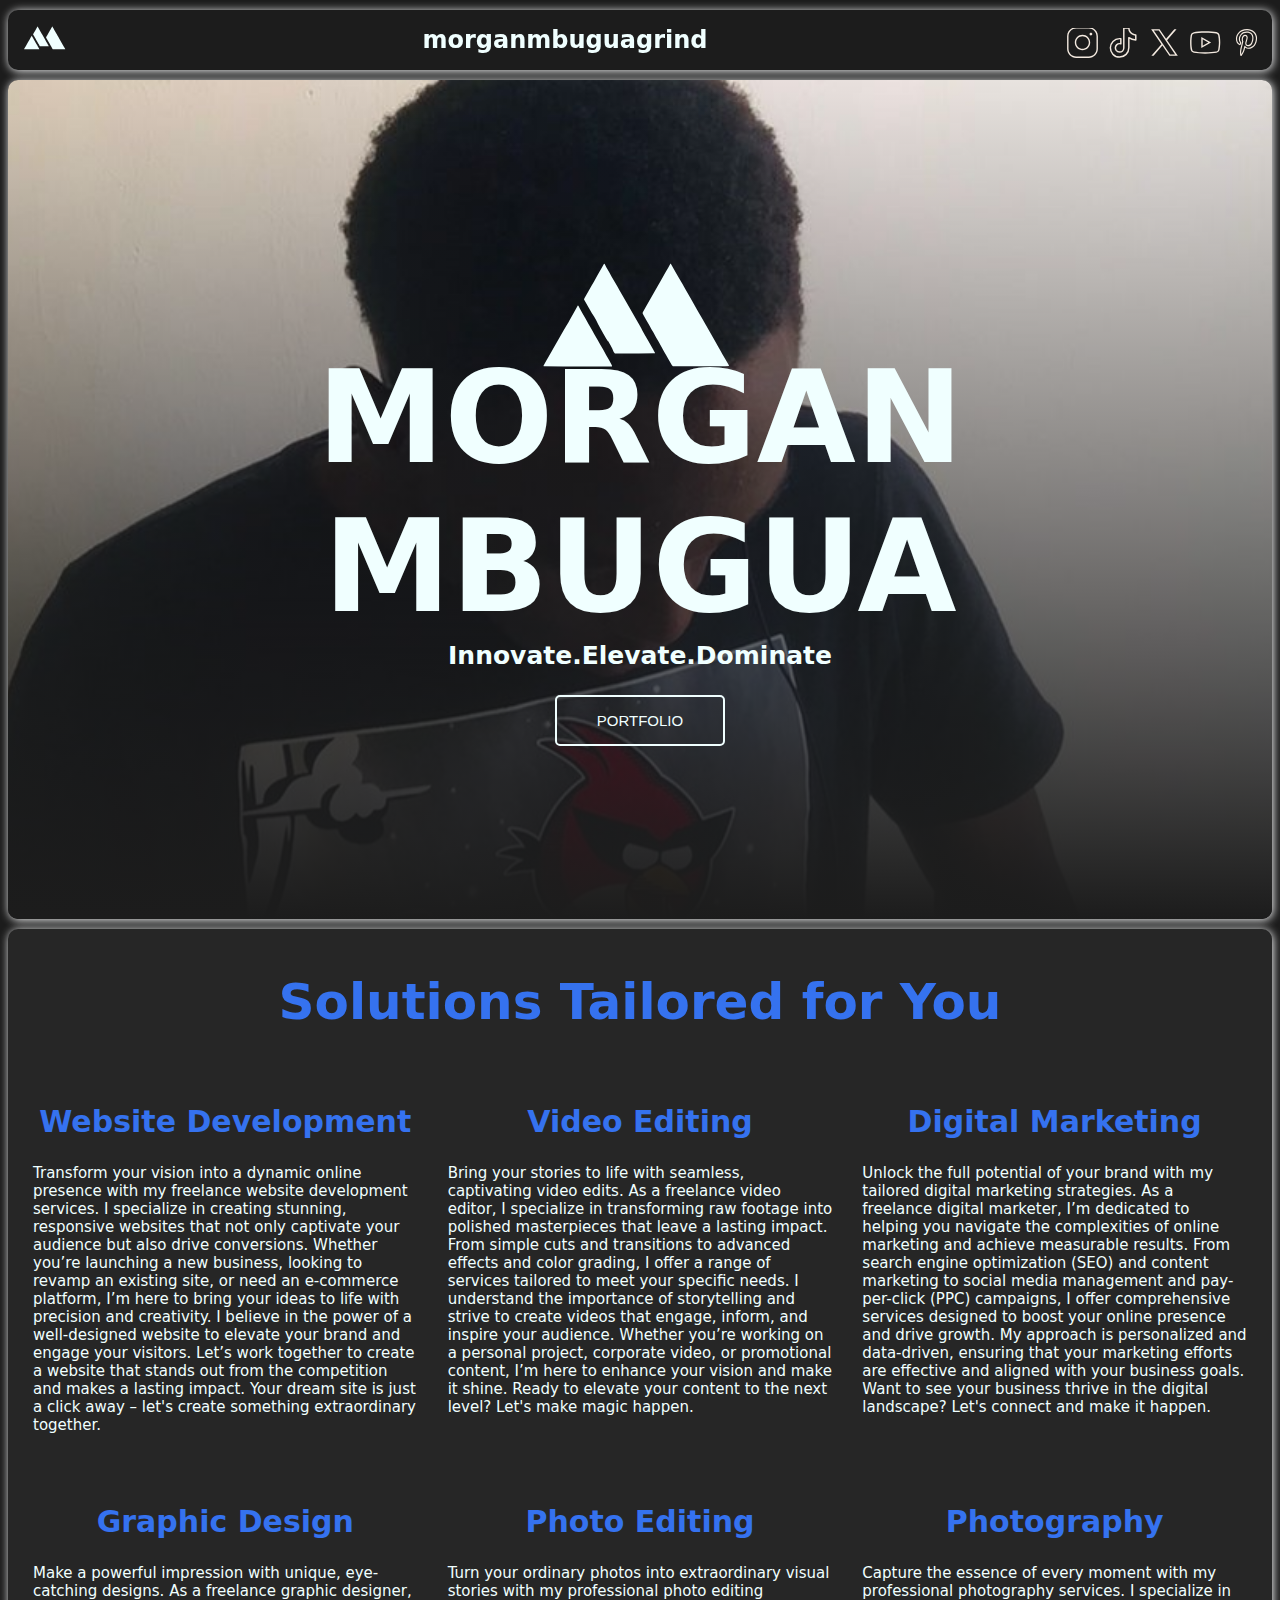
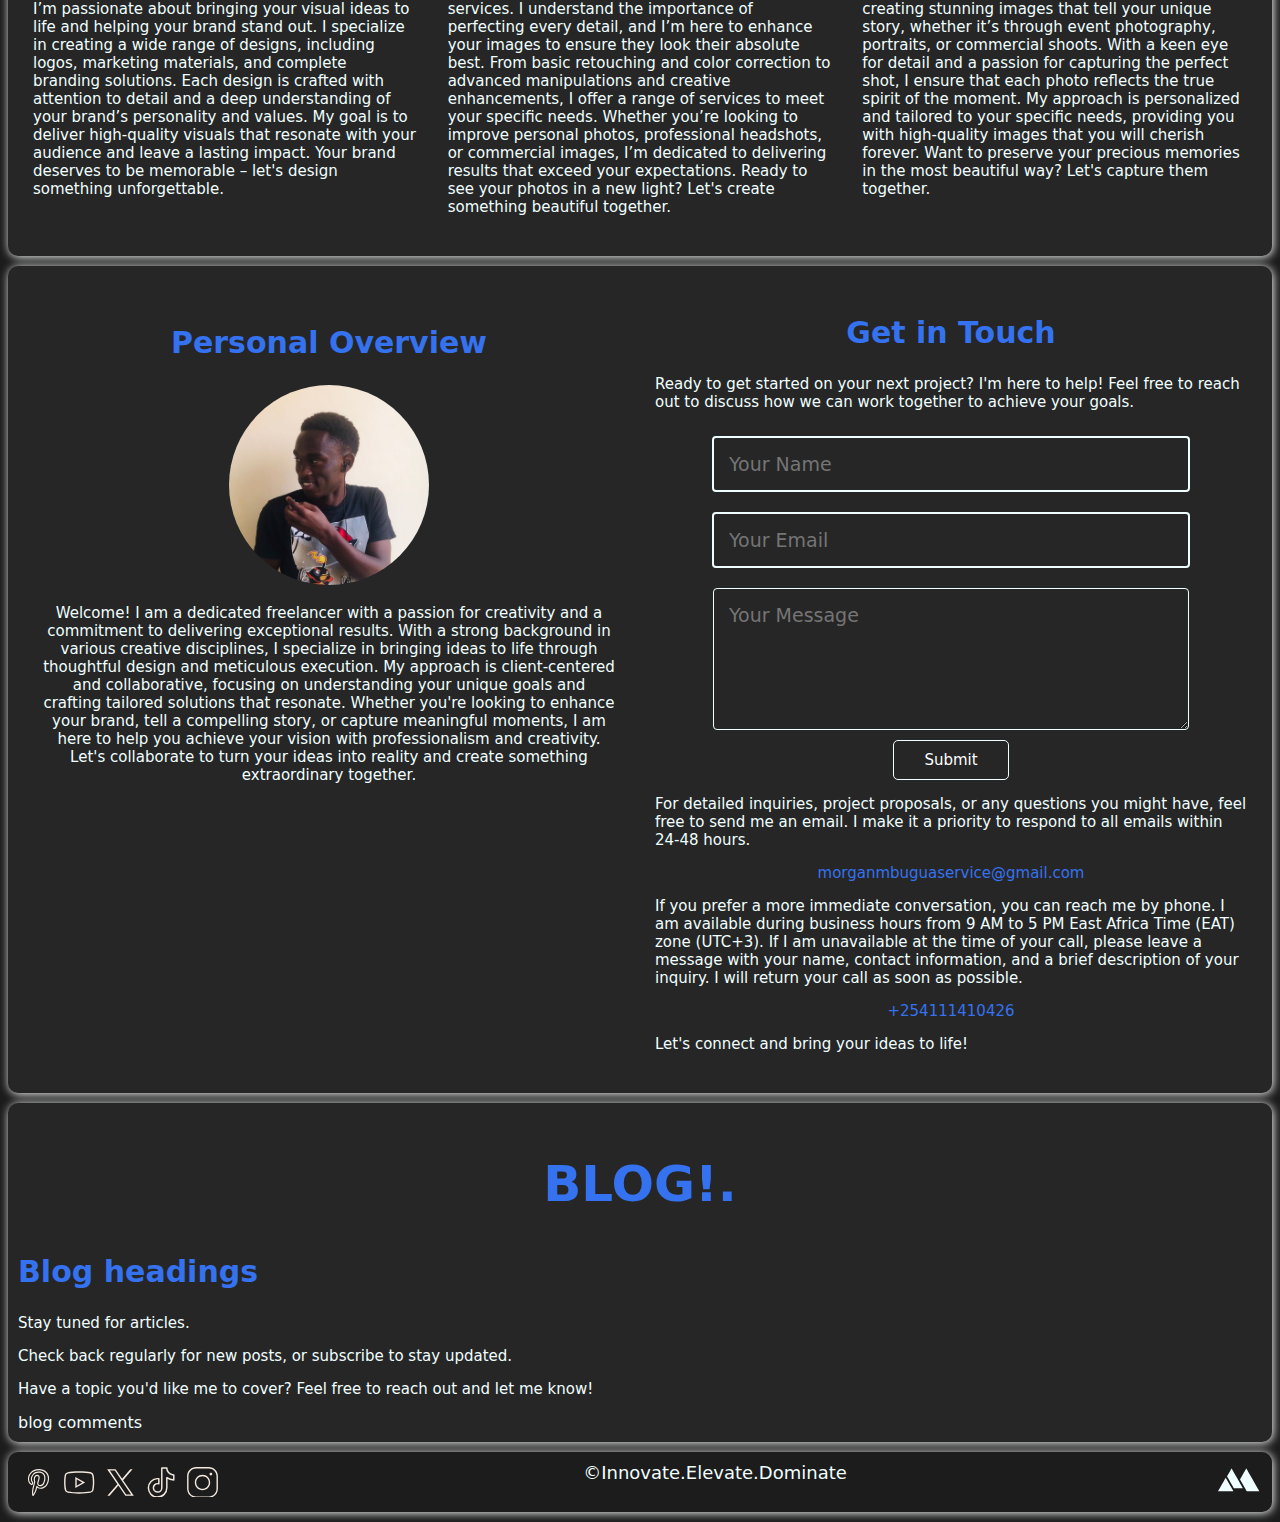
==== index.html @ bad04c26 "Add files via upload" ====
<!DOCTYPE html>
<html lang="en">
<head>
    <meta charset="UTF-8">
    <meta name="viewport" content="width=device-width, initial-scale=1.0, maximum-scale=1.0, user-scalable=no">
    <title>Morgan Mbugua: Innovate.Elevate.Dominate</title>
    <link rel="icon" href="Images/morgs logo.svg" type="image/x-icon">
    <link rel="stylesheet" href="index.css">
    <link rel="stylesheet" href="index.js">
</head>
<body>
    <header>
        <div class="logo">
            <img class="header-logo" src="Images/morgs logo.svg" alt="morgs">
        </div>
        <div class="site-heading">
            <h2 class="site-head">morganmbuguagrind</h2>
        </div>
        <div class="social-media">
            <a href="" class="social-media-link"><img src="Images/instagram.svg" class="icon"></a>
            <a href="" class="social-media-link"><img src="Images/tiktok.svg" class="icon"></a>
            <a href="" class="social-media-link"><img src="Images/twitterx.svg" class="icon"></a>
            <a href="" class="social-media-link"><img src="Images/youtube.svg" class="icon"></a>
            <a href="" class="social-media-link"><img src="Images/pinterest.svg" class="icon"></a>
        </div>
    </header>
    <div class="landing-page">
        <div class="landing-page-content">
            <img src="Images/morgs logo.svg" class="morgs-logo">
            <h1 class="lp-heading">MORGAN MBUGUA</h1>
            <h3 class="lp-slogan">Innovate.Elevate.Dominate</h3>
            <a href="Portfolio.html" class="portfolio-link"><button class="portfolio-button">PORTFOLIO</button></a>
        </div>
    </div>
    <div class="services-provided">
        <h1 class="services-provided-heading">Solutions Tailored for You</h1>
        <div class="services">
                <div class="service">
                    <h2 class="service-heading">Website Development</h2>
                    <p class="service-details">Transform your vision into a dynamic online presence with my freelance website development services. I specialize in creating stunning, responsive websites that not only captivate your audience but also drive conversions. Whether you’re launching a new business, looking to revamp an existing site, or need an e-commerce platform, I’m here to bring your ideas to life with precision and creativity. I believe in the power of a well-designed website to elevate your brand and engage your visitors. Let’s work together to create a website that stands out from the competition and makes a lasting impact. Your dream site is just a click away – let's create something extraordinary together.</p>
                </div>
                <div class="service">
                    <h2 class="service-heading">Video Editing</h2>
                    <p class="service-details">Bring your stories to life with seamless, captivating video edits. As a freelance video editor, I specialize in transforming raw footage into polished masterpieces that leave a lasting impact. From simple cuts and transitions to advanced effects and color grading, I offer a range of services tailored to meet your specific needs. I understand the importance of storytelling and strive to create videos that engage, inform, and inspire your audience. Whether you’re working on a personal project, corporate video, or promotional content, I’m here to enhance your vision and make it shine. Ready to elevate your content to the next level? Let's make magic happen.</p>
                </div>
                <div class="service">
                    <h2 class="service-heading">Digital Marketing</h2>
                    <p class="service-details">Unlock the full potential of your brand with my tailored digital marketing strategies. As a freelance digital marketer, I’m dedicated to helping you navigate the complexities of online marketing and achieve measurable results. From search engine optimization (SEO) and content marketing to social media management and pay-per-click (PPC) campaigns, I offer comprehensive services designed to boost your online presence and drive growth. My approach is personalized and data-driven, ensuring that your marketing efforts are effective and aligned with your business goals. Want to see your business thrive in the digital landscape? Let's connect and make it happen.</p>
                </div>
                <div class="service">
                    <h2 class="service-heading">Graphic Design</h2>
                    <p class="service-details">Make a powerful impression with unique, eye-catching designs. As a freelance graphic designer, I’m passionate about bringing your visual ideas to life and helping your brand stand out. I specialize in creating a wide range of designs, including logos, marketing materials, and complete branding solutions. Each design is crafted with attention to detail and a deep understanding of your brand’s personality and values. My goal is to deliver high-quality visuals that resonate with your audience and leave a lasting impact. Your brand deserves to be memorable – let's design something unforgettable.</p>
                </div>
                <div class="service">
                    <h2 class="service-heading">Photo Editing</h2>
                    <p class="service-details">Turn your ordinary photos into extraordinary visual stories with my professional photo editing services. I understand the importance of perfecting every detail, and I’m here to enhance your images to ensure they look their absolute best. From basic retouching and color correction to advanced manipulations and creative enhancements, I offer a range of services to meet your specific needs. Whether you’re looking to improve personal photos, professional headshots, or commercial images, I’m dedicated to delivering results that exceed your expectations. Ready to see your photos in a new light? Let's create something beautiful together.</p>
                </div>
                <div class="service">
                    <h2 class="service-heading">Photography</h2>
                    <p class="service-details">Capture the essence of every moment with my professional photography services. I specialize in creating stunning images that tell your unique story, whether it’s through event photography, portraits, or commercial shoots. With a keen eye for detail and a passion for capturing the perfect shot, I ensure that each photo reflects the true spirit of the moment. My approach is personalized and tailored to your specific needs, providing you with high-quality images that you will cherish forever. Want to preserve your precious memories in the most beautiful way? Let's capture them together.</p>
                </div>
        </div>
    </div>
    <div class="about-contact">
        <div class="about">
            <h2 class="service-heading">Personal Overview</h2>
            <img class="about-image" src="Images/dp image 1.jpg" alt="">
            <p class="service-details">Welcome! I am a dedicated freelancer with a passion for creativity and a commitment to delivering exceptional results. With a strong background in various creative disciplines, I specialize in bringing ideas to life through thoughtful design and meticulous execution.

            My approach is client-centered and collaborative, focusing on understanding your unique goals and crafting tailored solutions that resonate. Whether you're looking to enhance your brand, tell a compelling story, or capture meaningful moments, I am here to help you achieve your vision with professionalism and creativity.
                
            Let's collaborate to turn your ideas into reality and create something extraordinary together.</p>
        </div>
        <div class="contact">
            <h2 class="service-heading">Get in Touch</h2>
            <p class="service-details">Ready to get started on your next project? I'm here to help! Feel free to reach out to discuss how we can work together to achieve your goals.</p>
            <form action="https://formspree.io/f/xjkbvwbv" method="post" class="contact-form">
                <input type="text" name="name" placeholder="Your Name" required>
                <input type="email" name="email" placeholder="Your Email" required>
                <textarea name="message" placeholder="Your Message" rows="5" required></textarea>
                <button type="submit">Submit</button>
            </form>
            <p class="service-details">
                For detailed inquiries, project proposals, or any questions you might have, feel free to send me an email. I make it a priority to respond to all emails within 24-48 hours.
            </p>
            <p id="email" class="service-details">
                morganmbuguaservice@gmail.com
            </p>
            <p class="service-details">
                If you prefer a more immediate conversation, you can reach me by phone. I am available during business hours from 9 AM to 5 PM East Africa Time (EAT) zone (UTC+3). If I am unavailable at the time of your call, please leave a message with your name, contact information, and a brief description of your inquiry. I will return your call as soon as possible.
            </p>
            <p id="phone" class="service-details">
                +254111410426
            </p>
            <p class="service-details">
                Let's connect and bring your ideas to life!
            </p>
        </div>
    </div>
    <div class="blog">
        <h2 class="blog-page-heading">BLOG!.</h2>
        <h2 class="blog-heading">Blog headings</h2>
        <p class="service-details">Stay tuned for articles.</p>
        <p class="service-details">Check back regularly for new posts, or subscribe to stay updated.</p>
        <p class="service-details">Have a topic you'd like me to cover? Feel free to reach out and let me know!</p>
        <div id="commento">blog comments</div>
        <script defer
            src="https://cdn.commento.io/js/commento.js"
            data-css-override="https://example.com/custom.css"
            data-auto-init="false"
            data-page-id="unique-page-id"
            data-page-url="https://example.com/page"
            data-page-title="Page Title">
        </script>
    </div>
    <footer>
        <div class="footer-social-media">
            <a href="" class="social-media-link"><img src="Images/pinterest.svg" class="icon"></a>
            <a href="" class="social-media-link"><img src="Images/youtube.svg" class="icon"></a>
            <a href="" class="social-media-link"><img src="Images/twitterx.svg" class="icon"></a>
            <a href="" class="social-media-link"><img src="Images/tiktok.svg" class="icon"></a>
            <a href="" class="social-media-link"><img src="Images/instagram.svg" class="icon"></a>
        </div>
        <div class="slogan">&copy;Innovate.Elevate.Dominate</div>
        <div class="logo">
            <img class="header-logo" src="Images/morgs logo.svg" alt="morgs">
        </div>
    </footer>
</body>
</html>
---- index.css ----
html {
    scroll-behavior: smooth;
}
body {
    color: #F0FFFF;
    background-color: #1c1c1c;
    font-family:system-ui, -apple-system, BlinkMacSystemFont, 'Segoe UI', Roboto, Oxygen, Ubuntu, Cantarell, 'Open Sans', 'Helvetica Neue', sans-serif;
}
@keyframes fadein {
    from {
        opacity: 0;
    }
    to {
        opacity: 1;
    }
}
@keyframes dropin {
    from {
        opacity: 0;
        transform: translateY(-10%);
    }
    to {
        opacity: 1;
        transform: translateY(0);
    }
}
@keyframes riseup {
    from {
        opacity: 0;
        transform: translateY(100%);
    }
    to {
        opacity: 1;
        transform: translateY(0);
    }
}
header {
    display: flex;
    justify-content: space-between;
    width: auto;
    margin: 10px auto;
    background-color: #1c1c1c;
    height: 40px;
    padding: 10px;
    border-radius: 10px;
    text-align: center;
    align-content: center;
    align-items: center;
    vertical-align: middle;
    position: sticky;
    top: 0;
    z-index: 1000;
    box-shadow: 1px 1px 10px #FAFBFC;
}
@media (max-width: 600px) {
    header {
        height: 30px;
        align-content: center;
        align-items: center;
        text-align: center;
        vertical-align: middle;
    }
    .site-head {
        text-align: center;
        align-items: center;
        align-self: center;
        vertical-align: middle;
    }
    .social-media {
        text-align: center;
    }
    .slogan {
        text-align: center;
    }
    .footer-social-media {
        text-align: center;
        align-items: center;
    }
}
.logo {
    width: 50px;
    height: 50px;
    object-fit: cover;
    align-content: center;
    align-self: center;
    vertical-align: middle;
}
@media (max-width: 600px) {
    .logo {
        width: 20px;
        height: 20px;
        align-items: center;
        vertical-align: middle;
    }
}
.site-head {
    margin: 0;
    text-align: center;
    align-self: center;
    flex: 2;
    color: #F0FFFF;
}
@media (max-width: 600px) {
    .site-head {
        font-size: 15px;
        text-align: center;
        flex: 1;
    }
}
.header-logo {
    width: 110%;
    height: 100%;
}
.icon {
    display: flex;
    width: 35px;
    height: 30px;
    align-self: center;
    text-align: center;
    align-content: center;
    vertical-align: middle;
}
@media (max-width: 600px) {
    .icon {
        width: 20px;
        height: 20px;
        align-content: center;
        align-self: center;
        text-align: center;
        vertical-align: middle;
    }
}
.social-media {
    height: 35px;
    display: flex;
    justify-content: right;
    justify-content: space-between;
    align-content: center;
    vertical-align: middle;
    width: 200px;
}
@media (max-width: 600px) {
    .social-media {
        display: flex;
        object-position: center;
        object-fit: cover;
        justify-content: right;
        justify-content: space-between;
        align-content: baseline;
        vertical-align: bottom;
        width: 130px;
    }
}
.landing-page {
    width: auto;
    height: 91vh;
    margin: 10px auto;
    background: linear-gradient(to top, #1c1c1c, rgba(255, 255, 255, 0)), url(Images/bg\ image\ 1.jpg);
    background-repeat: no-repeat;
    background-size: cover;
    background-position: center;
    padding: 10px;
    border-radius: 10px;
    justify-content: center;
    align-content: center;
    vertical-align: middle;
    box-shadow: 1px 1px 10px #FAFBFC;
}
@media (max-width: 600px) {
    .landing-page {
        width: auto;
        height: 70vh;
        margin: 10px auto;
        padding: 10px;
        border-radius: 10px;
        justify-content: center;
        align-content: center;
        vertical-align: middle;
    }
}
.landing-page-content {
    text-align: center;
}
@media (max-width: 600px) {
    .landing-page-content {
        align-self: center;
        margin-top: 10vh;
    }
}
.morgs-logo {
    width: 20%;
    margin-bottom: -9%;
    color: #F0FFFF;
    animation: dropin 2s ease-in-out forwards;
}
@media (max-width: 600px) {
    .morgs-logo {
        width: 40%;
    }
}
.lp-heading {
    margin: 0;
    font-size: 10vw;
    color: #F0FFFF;
    animation: fadein 2s ease-in-out forwards;
}
.lp-slogan {
    margin-top: 0;
    font-size: 25px;
    color: #F0FFFF;
    animation: fadein 4s ease-in-out forwards;
}
@media (max-width: 600px) {
    .lp-heading {
        font-size: 50px;
    }
    .lp-slogan {
        font-size: 15px;
    }
}
.portfolio-button {
    font-size: 15px;
    background-color: #373a4000;
    padding: 15px 40px;
    border-color: #F0FFFF;
    color: #F0FFFF;
    border-style: solid;
    border-radius: 5px;
    margin-bottom: 50px;
    text-align: center;
    align-items: center;
    align-content: center;
    cursor: pointer;
    animation: riseup 3s ease-in-out forwards;
    transition: all 0.5s;
}
.portfolio-button:hover {
    background-color: #F0FFFF;
    border: none;
    color: #3572EF;
}
@media (max-width: 700px) {
    .portfolio-button {
        font-size: 10px;
        padding: 10px;
        padding-left: 25px;
        padding-right: 25px;
    }
}
.services-provided {
    width: auto;
    height: auto;
    margin: 10px auto;
    background-color: #262626;
    padding: 10px;
    border-radius: 10px;
    box-shadow: 1px 1px 10px #FAFBFC;
}
.services-provided-heading {
    text-align: center;
    font-size: 50px;
    color: #3572EF;
}
.service {
    padding: 15px;
}
.services {
    display: grid;
    grid-template-columns: 1fr 1fr 1fr;
}
@media (max-width: 800px) {
    .services {
        display: grid;
        grid-template-columns: 1fr;
    }
}
.service-heading {
    font-size: 30px;
    text-align: center;
    color: #3572EF;
}
.service-details {
    font-size: 15px;
}
@media (max-width: 800px) {
    .service-details {
        font-size: 15px;
    }
}
.about-contact {
    display: grid;
    grid-template-columns: 1fr 1fr;
    background-color: #262626;
    width: auto;
    height: auto;
    border-radius: 10px;
    padding: 10px;
    margin-bottom: 10px;
    box-shadow: 1px 1px 10px #FAFBFC;
}
@media (max-width: 800px) {
    .about-contact {
        display: grid;
        grid-template-columns: 1fr;
    }
}
.about {
    padding: 25px;
    text-align: center;
}
.about-image {
    width: 200px;
    height: 200px;
    border-radius: 60%;
    align-self: center;
}
@media (max-width: 600px) {
    .about-image {
        width: 200px;
        height: 200px;
        border-radius: 60%;
        align-self: center;
    }
}
.contact {
    padding: 15px;
}
.contact-form {
    align-items: center;
    display: flex;
    flex-direction: column;
}
form input, form textarea {
    background: none;
    border-style: solid;
    border-color: #F0FFFF;
    color: #F0FFFF;
    width: 75%;
    font-size: 19px;
    font-family: system-ui, -apple-system, BlinkMacSystemFont, 'Segoe UI', Roboto, Oxygen, Ubuntu, Cantarell, 'Open Sans', 'Helvetica Neue', sans-serif;
    padding: 15px;
    margin: 10px 0;
    outline: #FAFBFC;
    border-radius: 4px;
}
form input:focus, form textarea:focus {
    border-style: solid;
    border-color: #F0FFFF;
    box-shadow: 0 0 5px rgba(0, 0, 0, 0.1);
}
form button {
    width: 20% auto;
    text-align: center;
    justify-content: center;
    font-size: 15px;
    font-family: system-ui, -apple-system, BlinkMacSystemFont, 'Segoe UI', Roboto, Oxygen, Ubuntu, Cantarell, 'Open Sans', 'Helvetica Neue', sans-serif;
    align-self: center;
    background-color: #33333300;
    border-style: solid;
    border-color: #F0FFFF;
    border-width: 1px;
    color: #ffffff;
    padding: 10px 30px;
    border-radius: 5px;
    cursor: pointer;
    transition: all 0.3s;
}
@media (max-width: 600px) {
    form button {
        text-align: center;
        font-size: 13px;
    }
    form input, form textarea {
        font-size: 13px;
    }
}
form button:hover {
    background-color: #3572EF;
    border-color: #3572EF;
}
#email, #phone {
    color: #3572EF;
    text-align: center;
}
.blog {
    width: auto;
    background-color: #262626;
    height: auto;
    border-radius: 10px;
    padding: 10px;
    box-shadow: 1px 1px 10px #FAFBFC;
}
.blog-page-heading {
    font-size: 50px;
    text-align: center;
    color: #3572EF;
}
.blog-heading {
    font-size: 30px;
    color: #3572EF;
}
footer {
    display: flex;
    flex-direction: row;
    justify-content: space-between;
    align-content: center;
    width: auto;
    margin: 10px auto;
    background-color: #1c1c1c;
    height: 40px;
    padding: 10px;
    border-radius: 10px;
    text-align: center;
    box-shadow: 1px 1px 10px #FAFBFC;
}
.footer-social-media {
    height: 35px;
    display: flex;
    justify-content: left;
    justify-content: space-between;
    align-content: center;
    vertical-align: middle;
    text-align: center;
    width: 200px;
}
@media (max-width: 600px) {
    footer {
        height: 30px;
        align-content: center;
        align-items: center;
        text-align: center;
        vertical-align: middle;
    }
    .footer-social-media {
        display: flex;
        justify-content: left;
        justify-content: space-between;
        text-align: center;
        align-content: center;
        vertical-align: middle;
        width: 130px;
    }
}
.slogan {
    flex: 2;
    color: #F0FFFF;
    font-size: 18px;
}
@media (max-width: 600px) {
    .slogan {
        font-size: 13px;
        text-align: center;
        align-self: center;
        vertical-align: middle;
    }
}
img {
    width: 100%;
    height: 100%;
    object-fit: cover;
    justify-self: center;
    align-self: center;
}
.social-media-link {
    margin-left: 3px;
    margin-right: 3px;
    height: 25px;
    align-items: center;
    align-self: center;
}
@media (max-width: 600px) {
    .social-media-link {
        align-content: center;
        align-items: center;
        text-align: center;
        vertical-align: middle;
    }
}
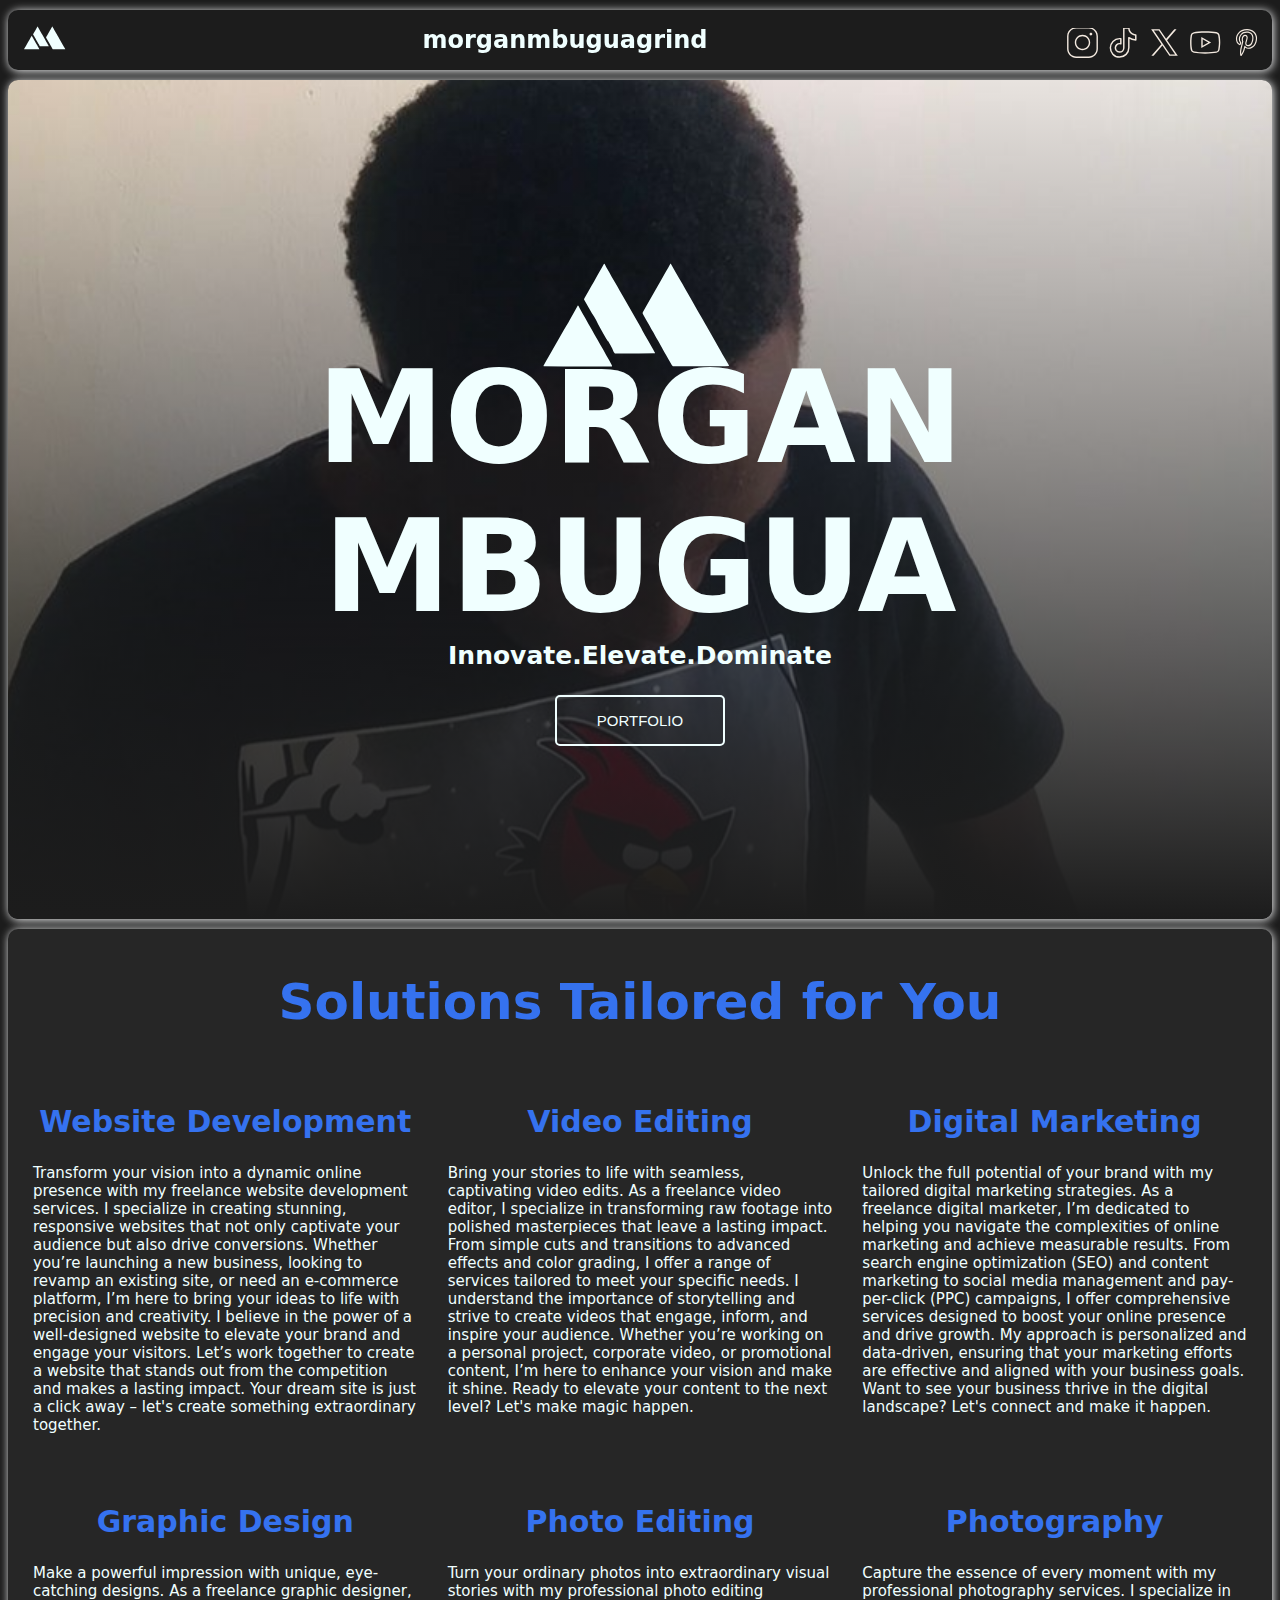
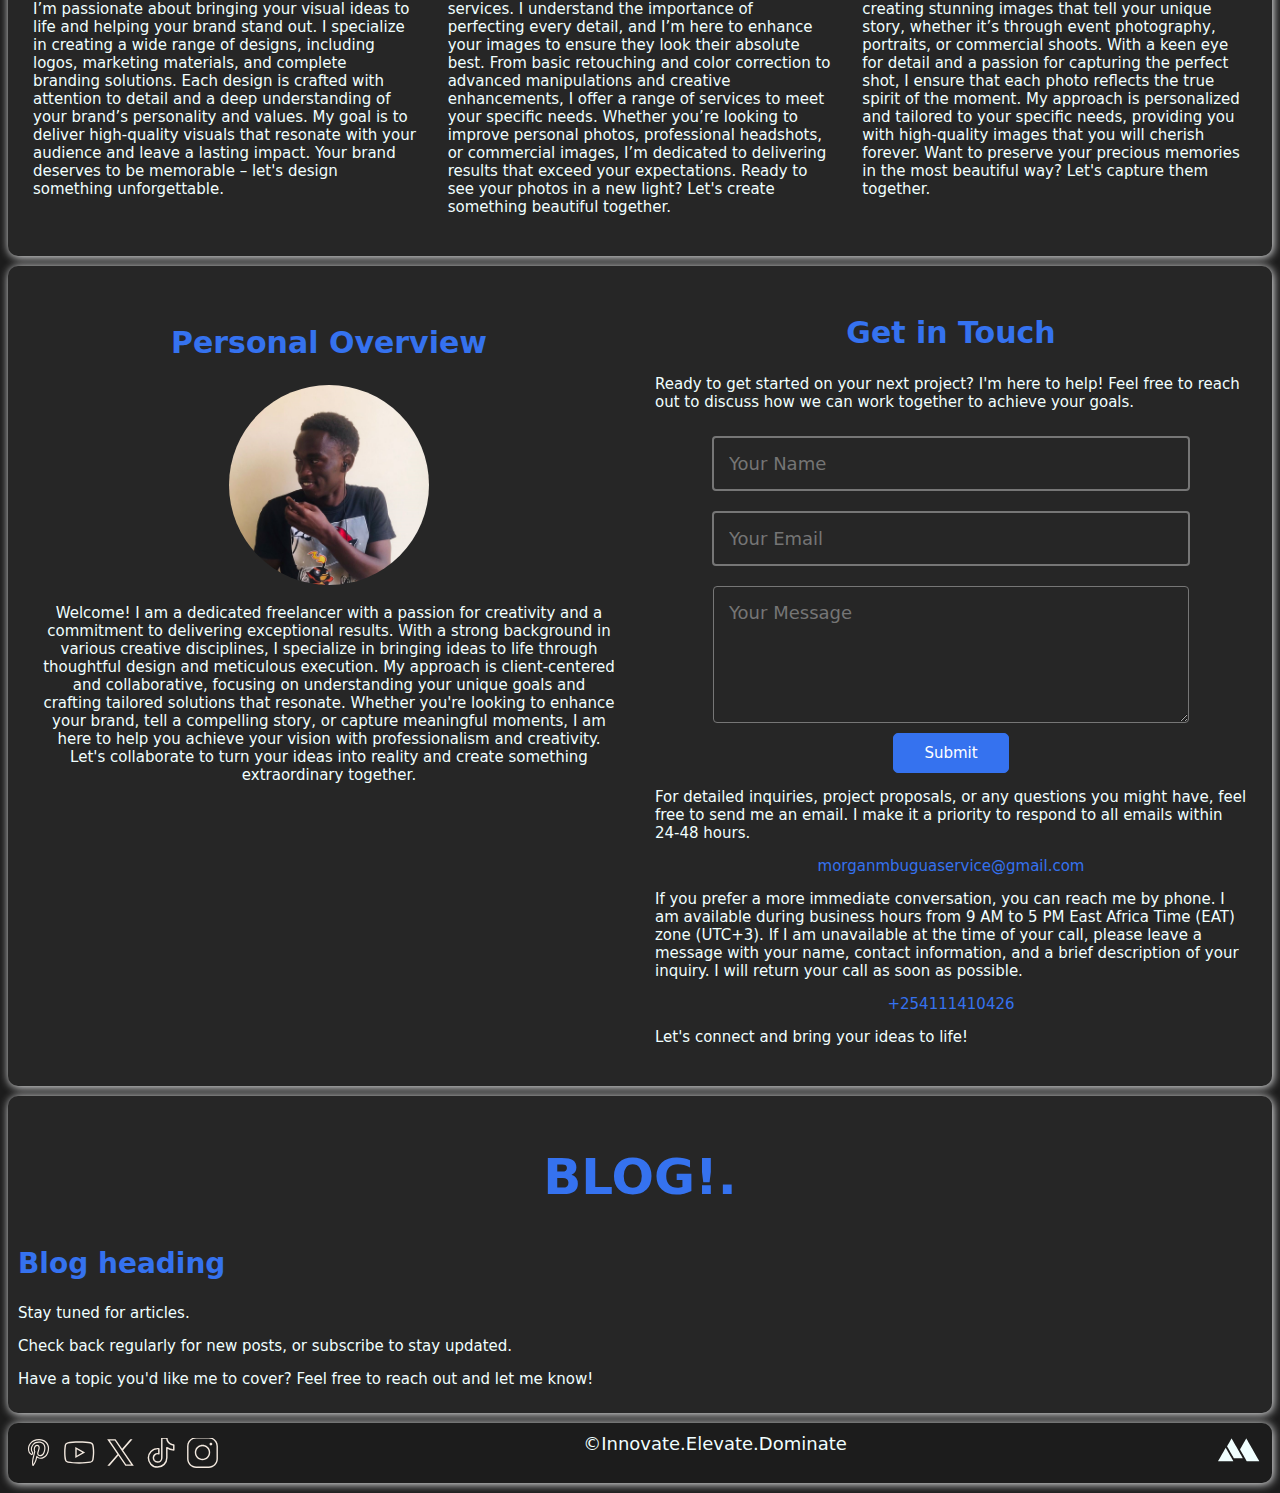
==== commit 4f708e63: "Add files via upload" ====
--- a/index.html
+++ b/index.html
@@ -9,6 +9,7 @@
     <link rel="stylesheet" href="index.js">
 </head>
 <body>
+    <div id="top"></div>
     <header>
         <div class="logo">
             <img class="header-logo" src="Images/morgs logo.svg" alt="morgs">
@@ -99,19 +100,11 @@
     </div>
     <div class="blog">
         <h2 class="blog-page-heading">BLOG!.</h2>
-        <h2 class="blog-heading">Blog headings</h2>
+        <h2 class="blog-heading">Blog heading</h2>
+        <p class="service-details"></p>
         <p class="service-details">Stay tuned for articles.</p>
         <p class="service-details">Check back regularly for new posts, or subscribe to stay updated.</p>
-        <p class="service-details">Have a topic you'd like me to cover? Feel free to reach out and let me know!</p>
-        <div id="commento">blog comments</div>
-        <script defer
-            src="https://cdn.commento.io/js/commento.js"
-            data-css-override="https://example.com/custom.css"
-            data-auto-init="false"
-            data-page-id="unique-page-id"
-            data-page-url="https://example.com/page"
-            data-page-title="Page Title">
-        </script>
+        <p class="service-details">Have a topic you'd like me to cover? Feel free to reach out and let me know!</p>          
     </div>
     <footer>
         <div class="footer-social-media">
@@ -125,6 +118,12 @@
         <div class="logo">
             <img class="header-logo" src="Images/morgs logo.svg" alt="morgs">
         </div>
+        <script>
+            window.onload = function() {
+                window.location.href = '#top';
+            }
+            </script>
+            
     </footer>
 </body>
 </html>--- a/index.css
+++ b/index.css
@@ -333,19 +333,20 @@
 form input, form textarea {
     background: none;
     border-style: solid;
-    border-color: #F0FFFF;
     color: #F0FFFF;
     width: 75%;
-    font-size: 19px;
+    font-size: 18px;
     font-family: system-ui, -apple-system, BlinkMacSystemFont, 'Segoe UI', Roboto, Oxygen, Ubuntu, Cantarell, 'Open Sans', 'Helvetica Neue', sans-serif;
     padding: 15px;
     margin: 10px 0;
-    outline: #FAFBFC;
+    outline: none;
     border-radius: 4px;
 }
 form input:focus, form textarea:focus {
     border-style: solid;
     border-color: #F0FFFF;
+    background: transparent;
+    outline: none;
     box-shadow: 0 0 5px rgba(0, 0, 0, 0.1);
 }
 form button {
@@ -355,9 +356,9 @@
     font-size: 15px;
     font-family: system-ui, -apple-system, BlinkMacSystemFont, 'Segoe UI', Roboto, Oxygen, Ubuntu, Cantarell, 'Open Sans', 'Helvetica Neue', sans-serif;
     align-self: center;
-    background-color: #33333300;
+    background-color: #3572EF;
     border-style: solid;
-    border-color: #F0FFFF;
+    border-color: #3572EF;
     border-width: 1px;
     color: #ffffff;
     padding: 10px 30px;
@@ -375,8 +376,8 @@
     }
 }
 form button:hover {
-    background-color: #3572EF;
-    border-color: #3572EF;
+    background-color: #3573efac;
+    border-color: #3573efac;
 }
 #email, #phone {
     color: #3572EF;
@@ -396,7 +397,7 @@
     color: #3572EF;
 }
 .blog-heading {
-    font-size: 30px;
+    font-size: 28px;
     color: #3572EF;
 }
 footer {
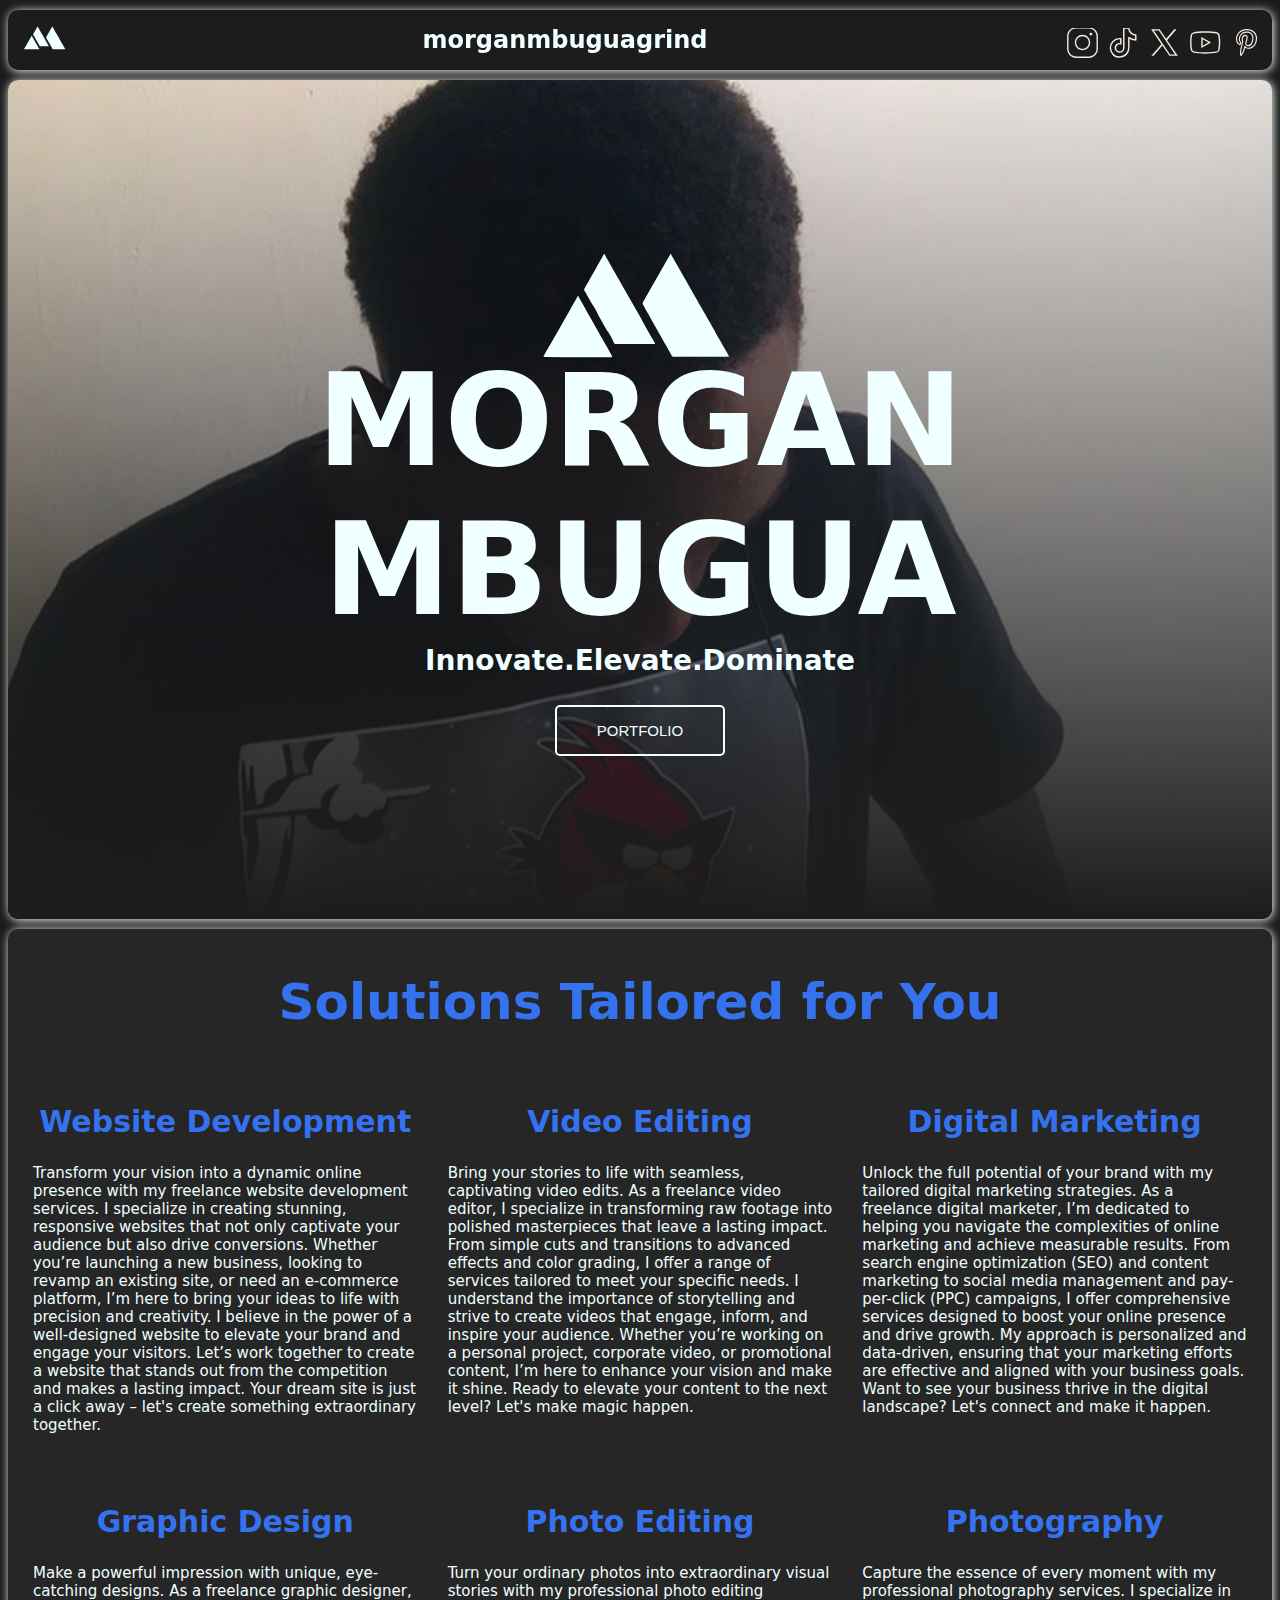
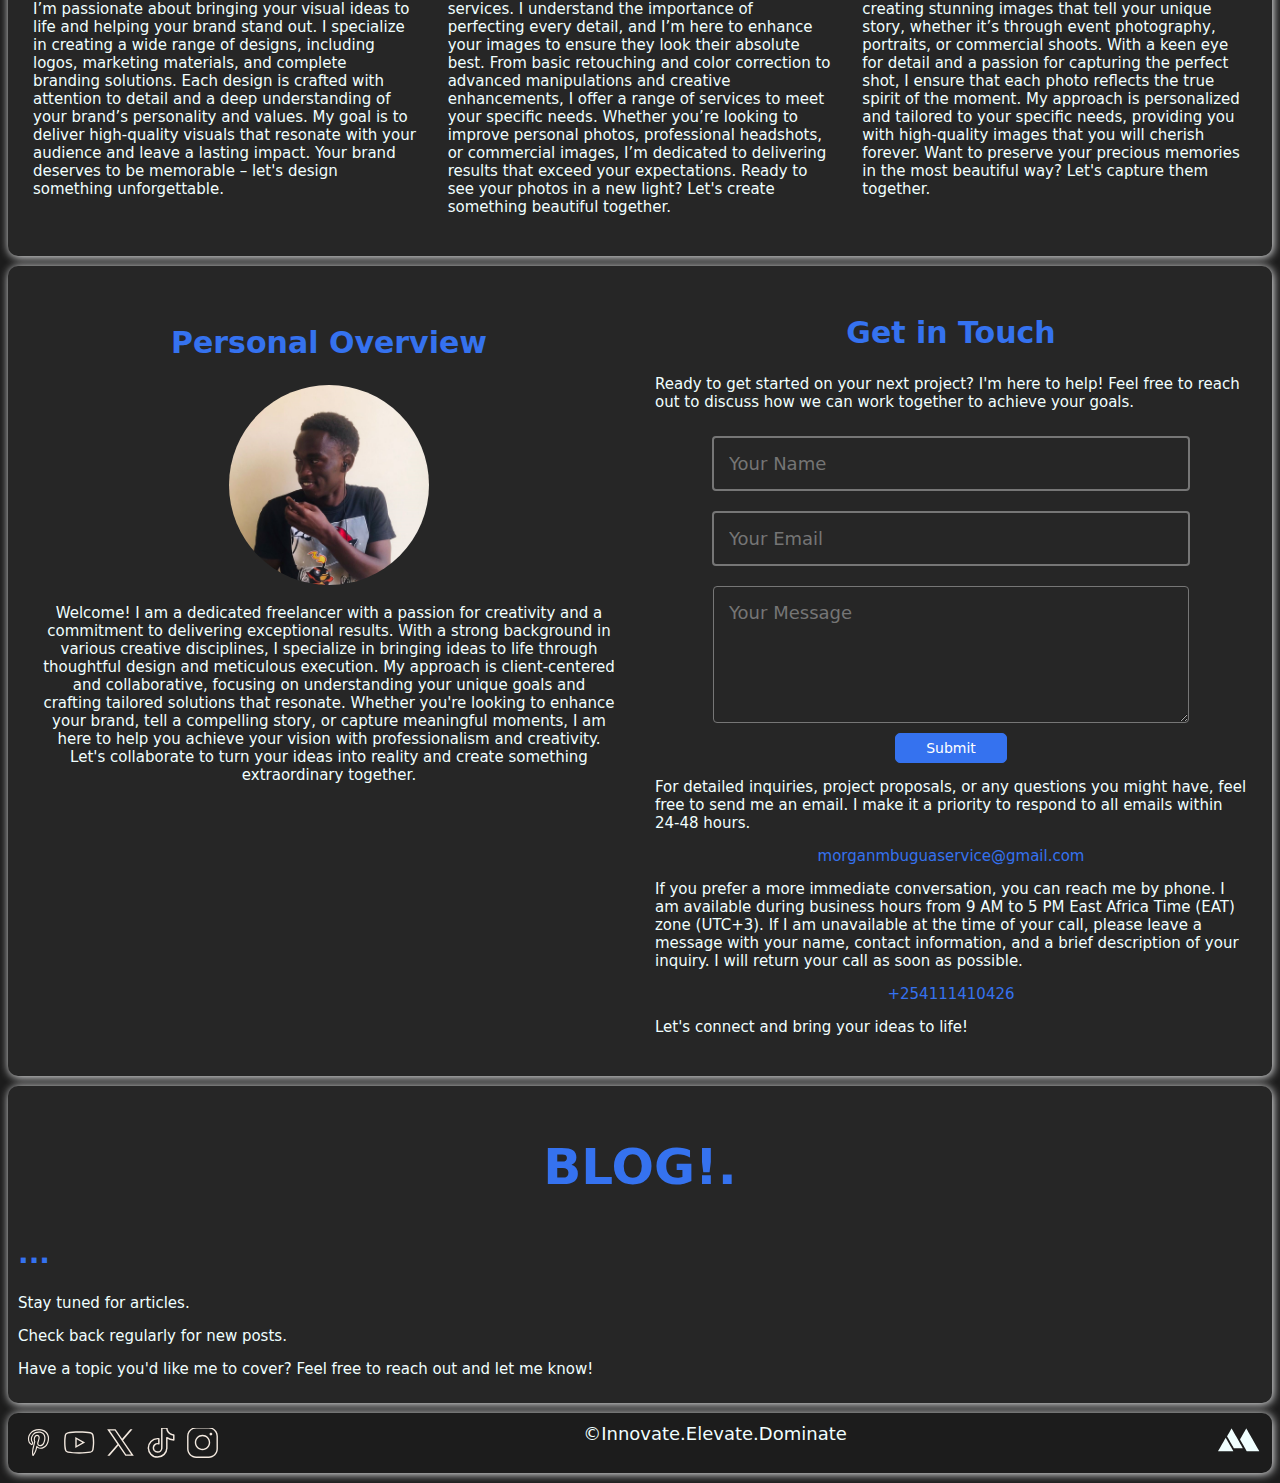
==== commit 721e5bfd: "Add files via upload" ====
--- a/index.html
+++ b/index.html
@@ -100,10 +100,10 @@
     </div>
     <div class="blog">
         <h2 class="blog-page-heading">BLOG!.</h2>
-        <h2 class="blog-heading">Blog heading</h2>
+        <h2 class="blog-heading">...</h2>
         <p class="service-details"></p>
         <p class="service-details">Stay tuned for articles.</p>
-        <p class="service-details">Check back regularly for new posts, or subscribe to stay updated.</p>
+        <p class="service-details">Check back regularly for new posts.</p>
         <p class="service-details">Have a topic you'd like me to cover? Feel free to reach out and let me know!</p>          
     </div>
     <footer>
--- a/index.css
+++ b/index.css
@@ -189,7 +189,7 @@
 }
 .morgs-logo {
     width: 20%;
-    margin-bottom: -9%;
+    margin-bottom: -8%;
     color: #F0FFFF;
     animation: dropin 2s ease-in-out forwards;
 }
@@ -206,7 +206,7 @@
 }
 .lp-slogan {
     margin-top: 0;
-    font-size: 25px;
+    font-size: 28px;
     color: #F0FFFF;
     animation: fadein 4s ease-in-out forwards;
 }
@@ -353,7 +353,9 @@
     width: 20% auto;
     text-align: center;
     justify-content: center;
-    font-size: 15px;
+    align-items: center;
+    vertical-align: middle;
+    font-size: 14px;
     font-family: system-ui, -apple-system, BlinkMacSystemFont, 'Segoe UI', Roboto, Oxygen, Ubuntu, Cantarell, 'Open Sans', 'Helvetica Neue', sans-serif;
     align-self: center;
     background-color: #3572EF;
@@ -361,7 +363,7 @@
     border-color: #3572EF;
     border-width: 1px;
     color: #ffffff;
-    padding: 10px 30px;
+    padding: 6px 30px;
     border-radius: 5px;
     cursor: pointer;
     transition: all 0.3s;
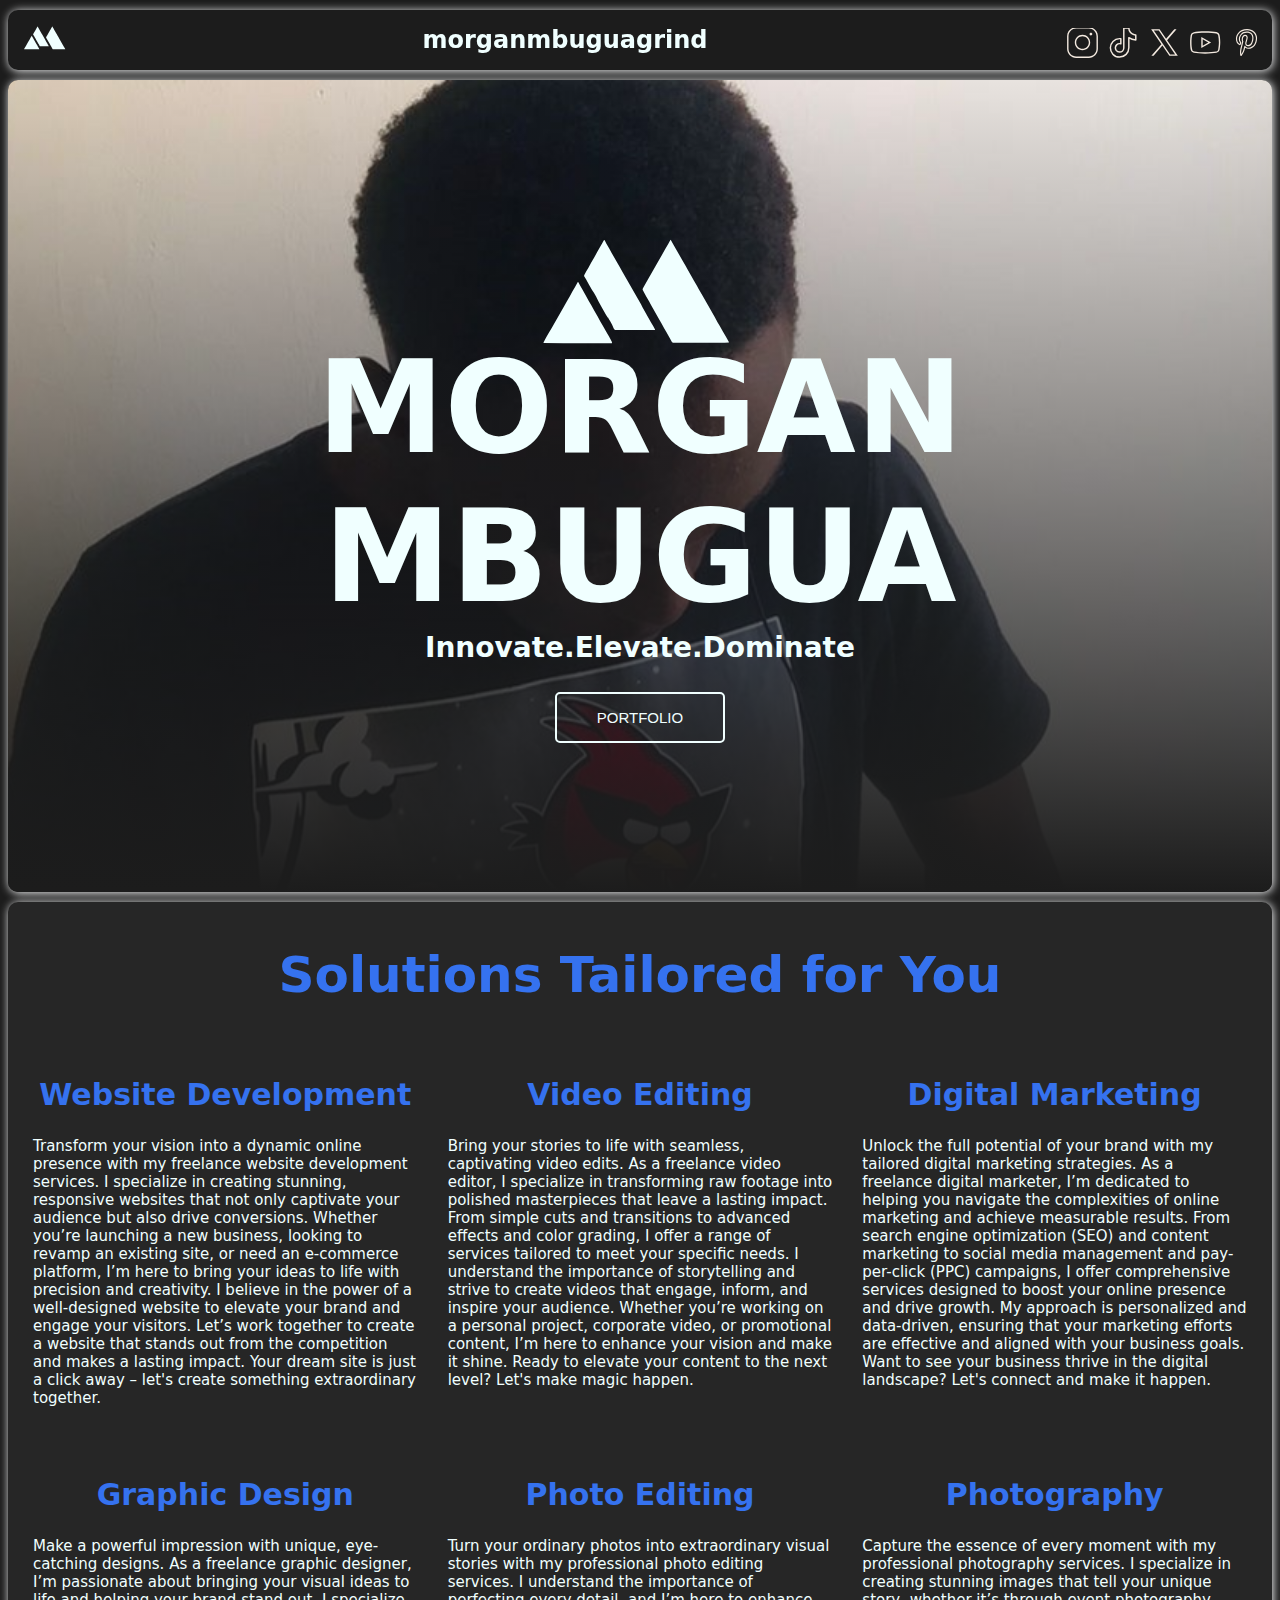
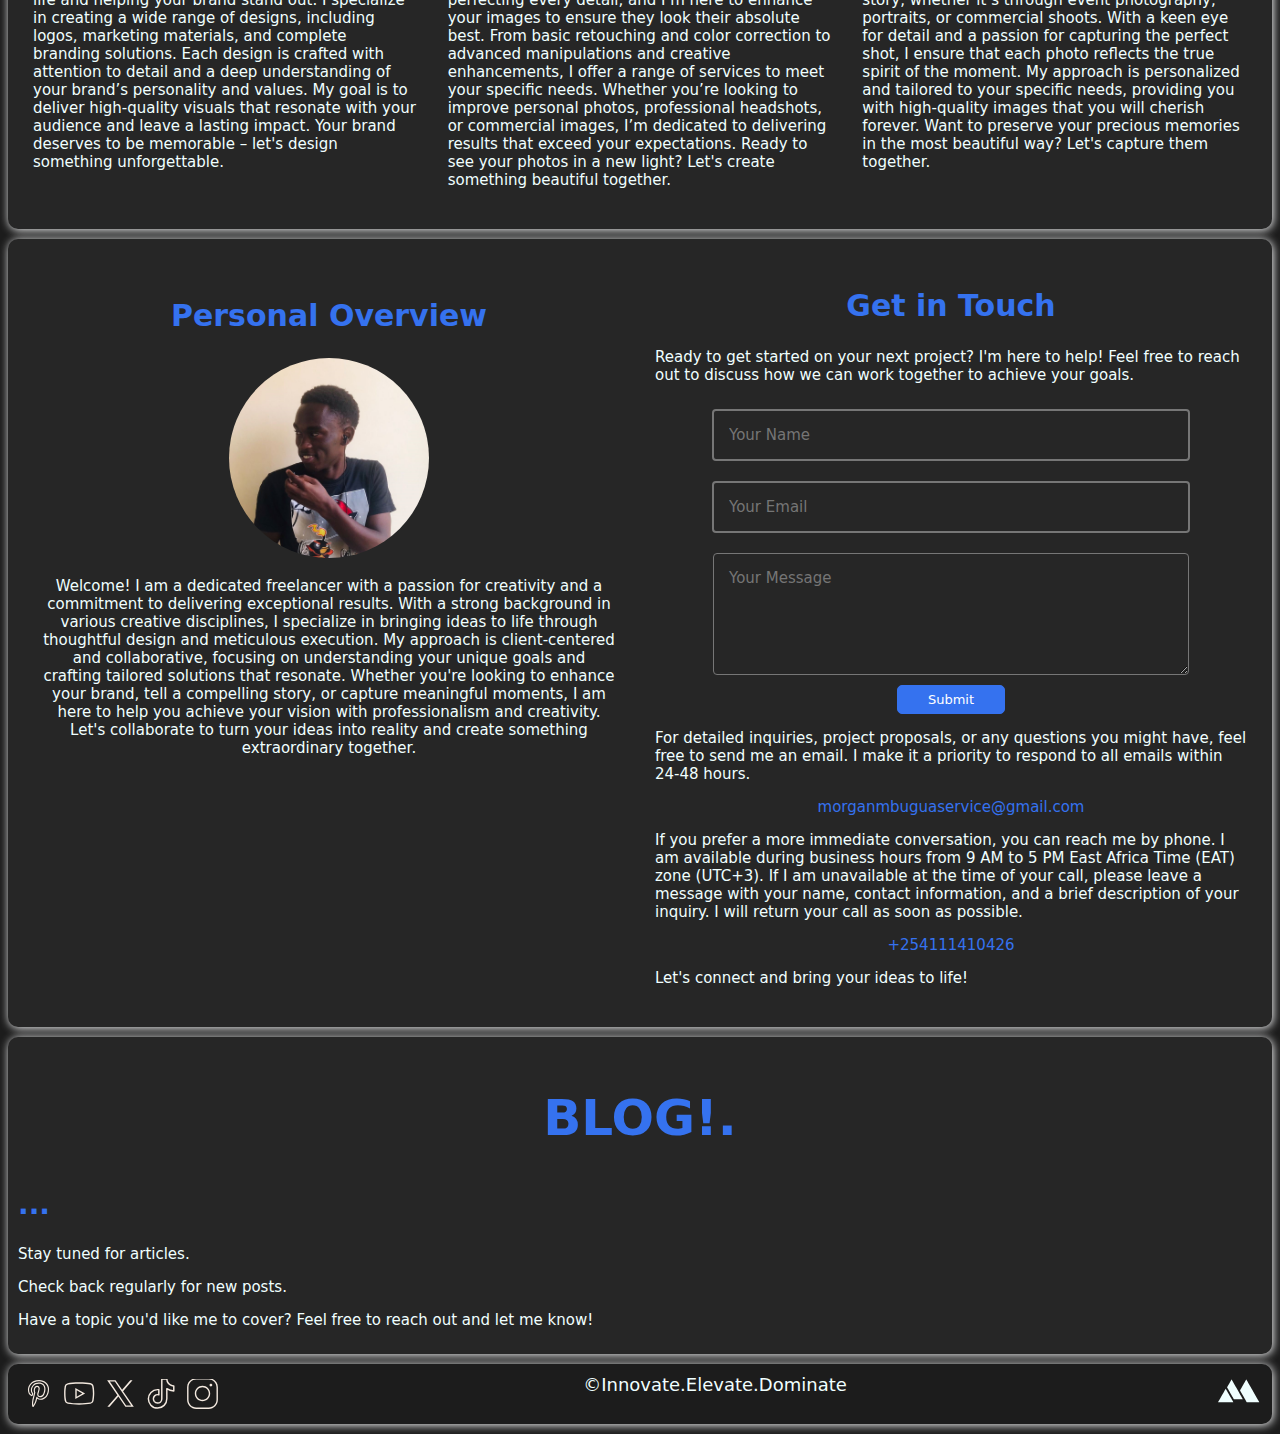
==== commit 10a5bcea: "Add files via upload" ====
--- a/index.html
+++ b/index.html
@@ -18,11 +18,11 @@
             <h2 class="site-head">morganmbuguagrind</h2>
         </div>
         <div class="social-media">
-            <a href="" class="social-media-link"><img src="Images/instagram.svg" class="icon"></a>
-            <a href="" class="social-media-link"><img src="Images/tiktok.svg" class="icon"></a>
-            <a href="" class="social-media-link"><img src="Images/twitterx.svg" class="icon"></a>
-            <a href="" class="social-media-link"><img src="Images/youtube.svg" class="icon"></a>
-            <a href="" class="social-media-link"><img src="Images/pinterest.svg" class="icon"></a>
+            <a href="https://www.instagram.com/morganmbuguagrind?igsh=czQxNWVrdjYwdmZp" class="social-media-link"><img src="Images/instagram.svg" class="icon"></a>
+            <a href="https://www.tiktok.com/@morganmbuguagrind?_t=8nZ4Ty6tln4&_r=1" class="social-media-link"><img src="Images/tiktok.svg" class="icon"></a>
+            <a href="https://x.com/m_mbuguagrind?s=11" class="social-media-link"><img src="Images/twitterx.svg" class="icon"></a>
+            <a href="https://youtube.com/@morganmbuguagrind?si=PAet7J8M5yV5VNth" class="social-media-link"><img src="Images/youtube.svg" class="icon"></a>
+            <a href="https://pin.it/2259sFi6s" class="social-media-link"><img src="Images/pinterest.svg" class="icon"></a>
         </div>
     </header>
     <div class="landing-page">
@@ -108,11 +108,11 @@
     </div>
     <footer>
         <div class="footer-social-media">
-            <a href="" class="social-media-link"><img src="Images/pinterest.svg" class="icon"></a>
-            <a href="" class="social-media-link"><img src="Images/youtube.svg" class="icon"></a>
-            <a href="" class="social-media-link"><img src="Images/twitterx.svg" class="icon"></a>
-            <a href="" class="social-media-link"><img src="Images/tiktok.svg" class="icon"></a>
-            <a href="" class="social-media-link"><img src="Images/instagram.svg" class="icon"></a>
+            <a href="https://pin.it/2259sFi6s" class="social-media-link"><img src="Images/pinterest.svg" class="icon"></a>
+            <a href="https://youtube.com/@morganmbuguagrind?si=PAet7J8M5yV5VNth" class="social-media-link"><img src="Images/youtube.svg" class="icon"></a>
+            <a href="https://x.com/m_mbuguagrind?s=11" class="social-media-link"><img src="Images/twitterx.svg" class="icon"></a>
+            <a href="https://www.tiktok.com/@morganmbuguagrind?_t=8nZ4Ty6tln4&_r=1" class="social-media-link"><img src="Images/tiktok.svg" class="icon"></a>
+            <a href="https://www.instagram.com/morganmbuguagrind?igsh=czQxNWVrdjYwdmZp" class="social-media-link"><img src="Images/instagram.svg" class="icon"></a>
         </div>
         <div class="slogan">&copy;Innovate.Elevate.Dominate</div>
         <div class="logo">
--- a/index.css
+++ b/index.css
@@ -153,7 +153,7 @@
 }
 .landing-page {
     width: auto;
-    height: 91vh;
+    height: 88vh;
     margin: 10px auto;
     background: linear-gradient(to top, #1c1c1c, rgba(255, 255, 255, 0)), url(Images/bg\ image\ 1.jpg);
     background-repeat: no-repeat;
@@ -335,7 +335,7 @@
     border-style: solid;
     color: #F0FFFF;
     width: 75%;
-    font-size: 18px;
+    font-size: 15px;
     font-family: system-ui, -apple-system, BlinkMacSystemFont, 'Segoe UI', Roboto, Oxygen, Ubuntu, Cantarell, 'Open Sans', 'Helvetica Neue', sans-serif;
     padding: 15px;
     margin: 10px 0;
@@ -355,7 +355,7 @@
     justify-content: center;
     align-items: center;
     vertical-align: middle;
-    font-size: 14px;
+    font-size: 13px;
     font-family: system-ui, -apple-system, BlinkMacSystemFont, 'Segoe UI', Roboto, Oxygen, Ubuntu, Cantarell, 'Open Sans', 'Helvetica Neue', sans-serif;
     align-self: center;
     background-color: #3572EF;
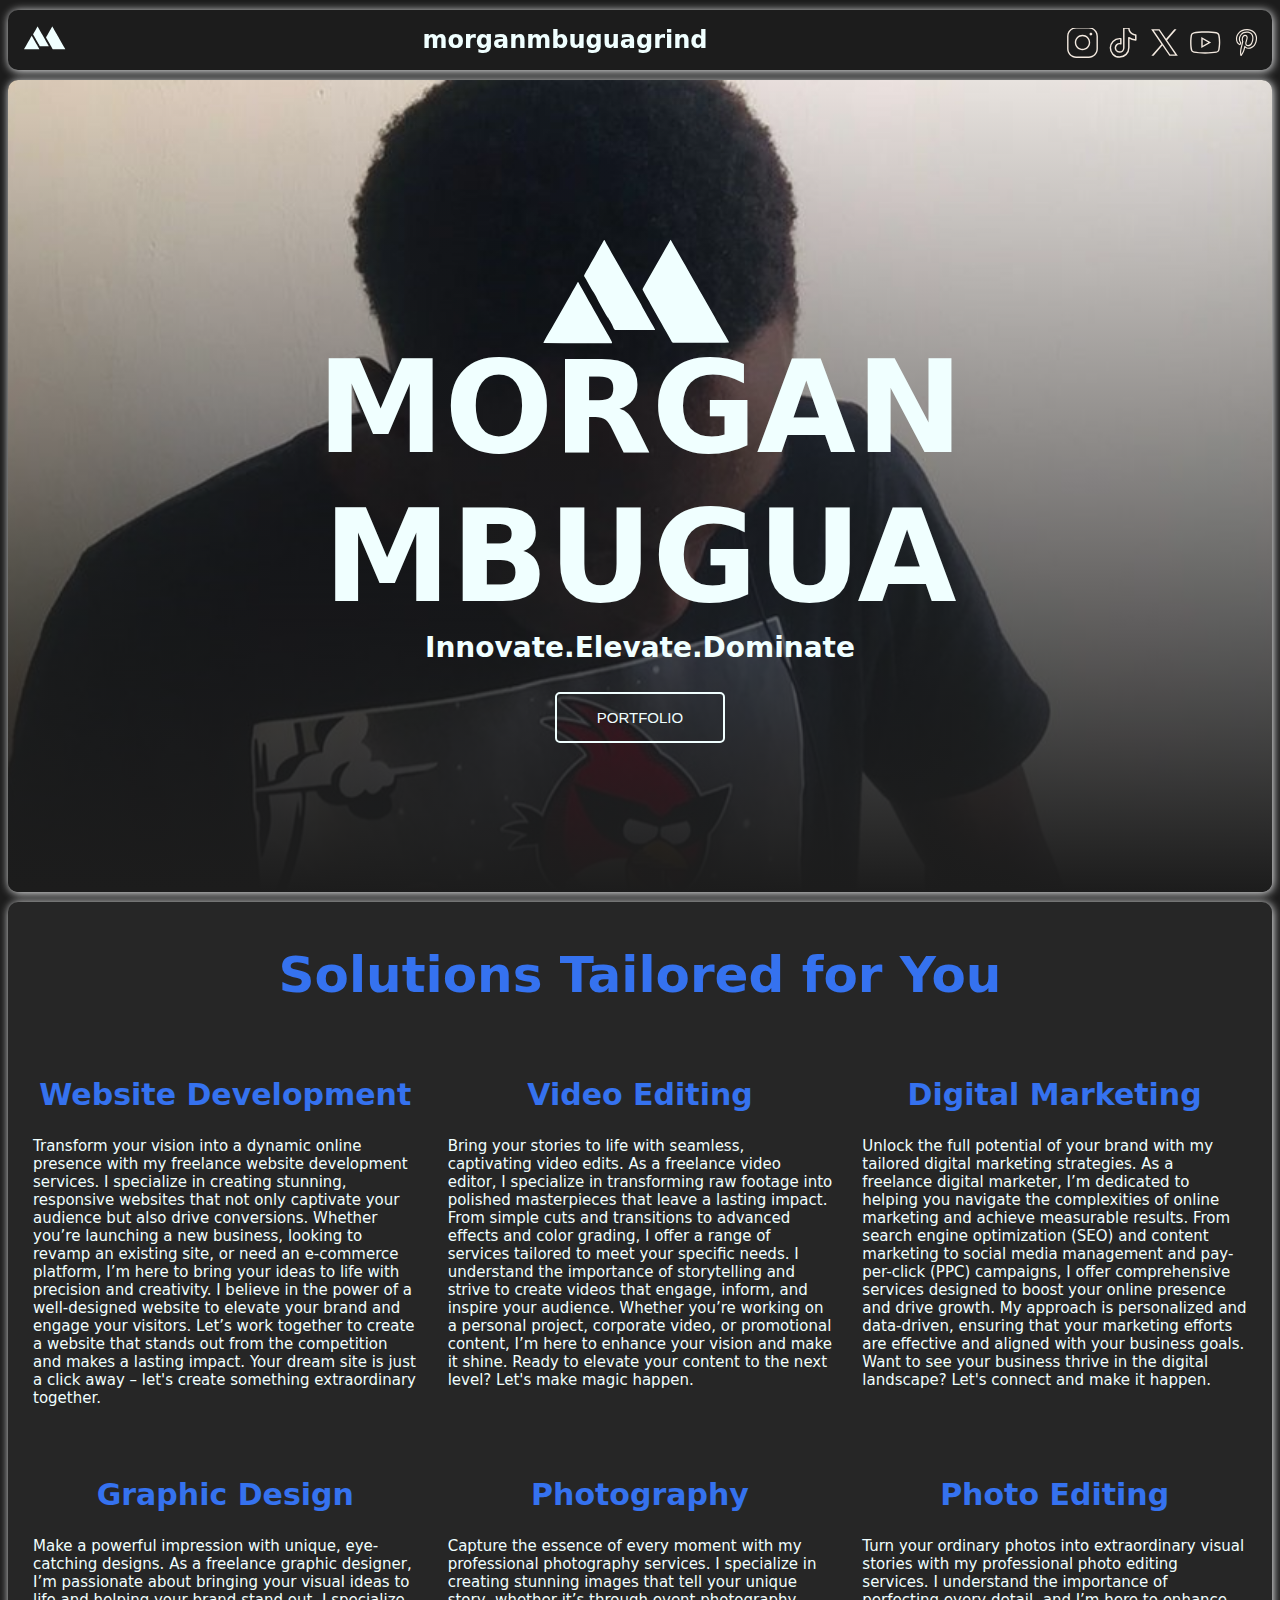
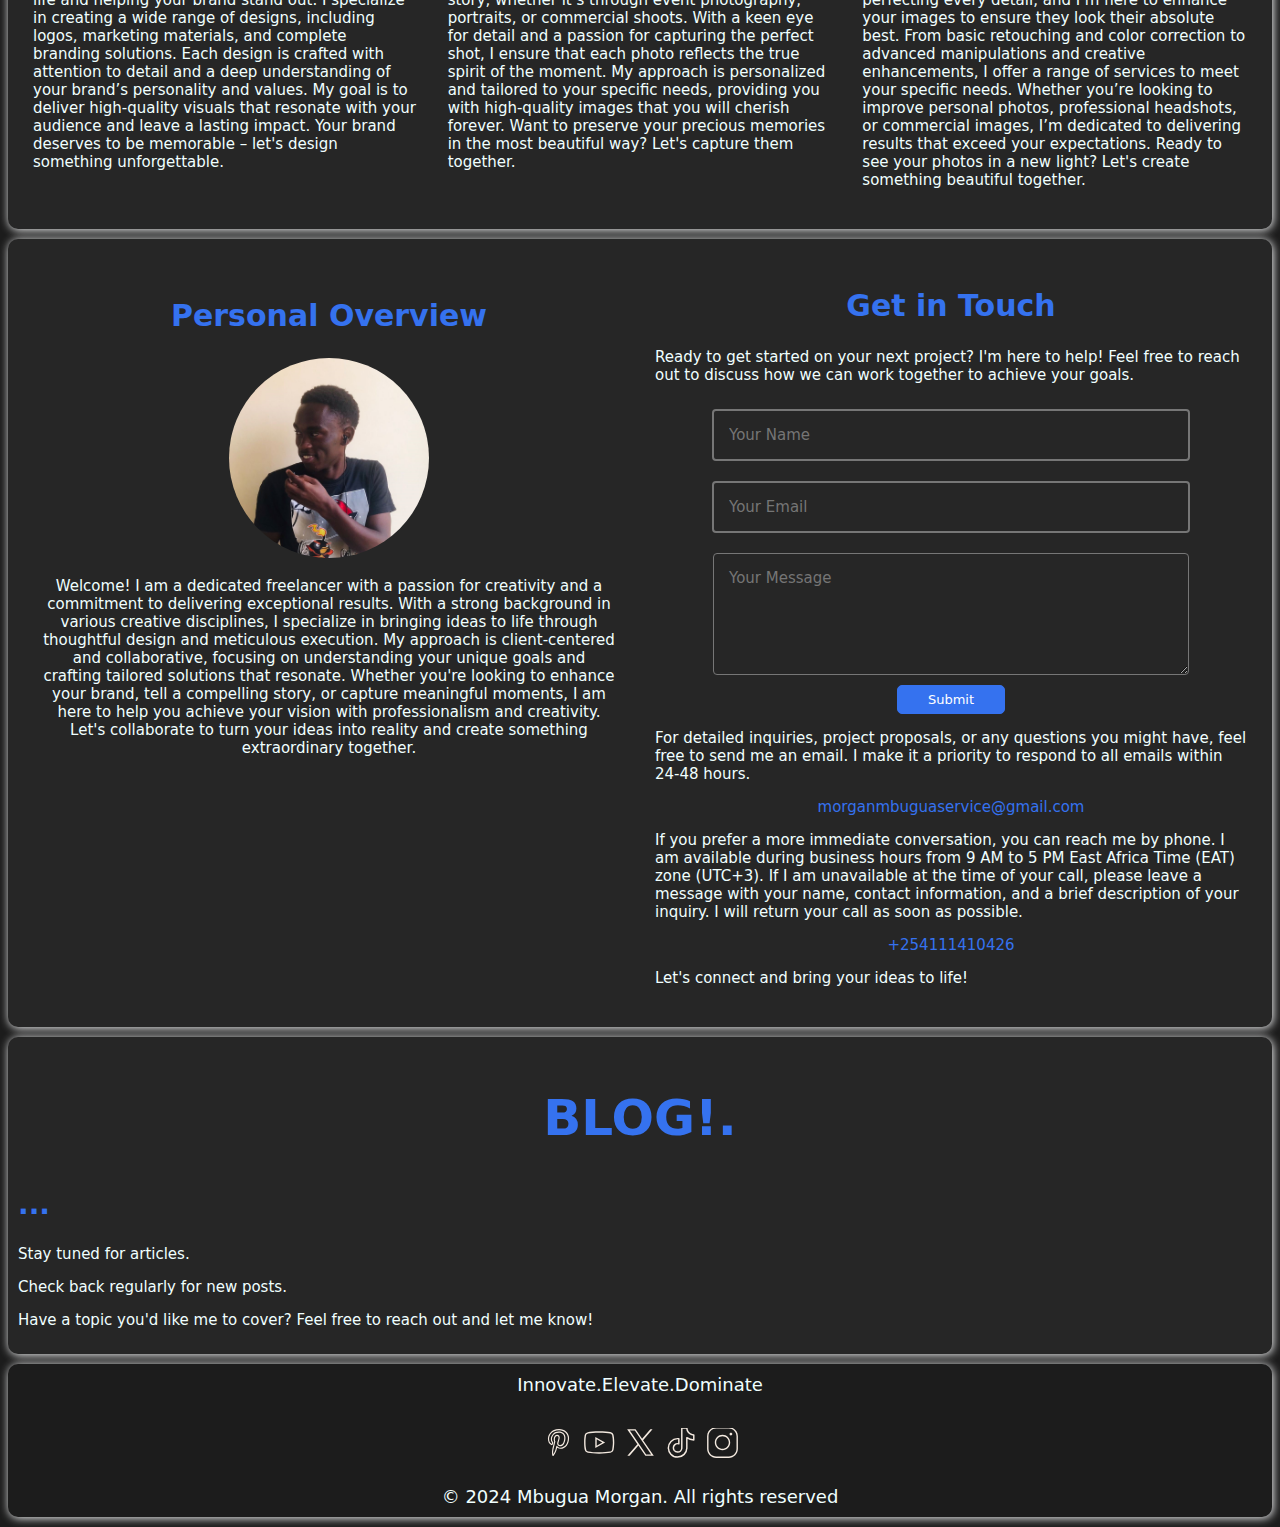
==== commit 172cf712: "Add files via upload" ====
--- a/index.html
+++ b/index.html
@@ -30,7 +30,7 @@
             <img src="Images/morgs logo.svg" class="morgs-logo">
             <h1 class="lp-heading">MORGAN MBUGUA</h1>
             <h3 class="lp-slogan">Innovate.Elevate.Dominate</h3>
-            <a href="Portfolio.html" class="portfolio-link"><button class="portfolio-button">PORTFOLIO</button></a>
+            <a href="Portfolio" class="portfolio-link"><button class="portfolio-button">PORTFOLIO</button></a>
         </div>
     </div>
     <div class="services-provided">
@@ -53,12 +53,12 @@
                     <p class="service-details">Make a powerful impression with unique, eye-catching designs. As a freelance graphic designer, I’m passionate about bringing your visual ideas to life and helping your brand stand out. I specialize in creating a wide range of designs, including logos, marketing materials, and complete branding solutions. Each design is crafted with attention to detail and a deep understanding of your brand’s personality and values. My goal is to deliver high-quality visuals that resonate with your audience and leave a lasting impact. Your brand deserves to be memorable – let's design something unforgettable.</p>
                 </div>
                 <div class="service">
+                    <h2 class="service-heading">Photography</h2>
+                    <p class="service-details">Capture the essence of every moment with my professional photography services. I specialize in creating stunning images that tell your unique story, whether it’s through event photography, portraits, or commercial shoots. With a keen eye for detail and a passion for capturing the perfect shot, I ensure that each photo reflects the true spirit of the moment. My approach is personalized and tailored to your specific needs, providing you with high-quality images that you will cherish forever. Want to preserve your precious memories in the most beautiful way? Let's capture them together.</p>
+                </div>
+                <div class="service">
                     <h2 class="service-heading">Photo Editing</h2>
                     <p class="service-details">Turn your ordinary photos into extraordinary visual stories with my professional photo editing services. I understand the importance of perfecting every detail, and I’m here to enhance your images to ensure they look their absolute best. From basic retouching and color correction to advanced manipulations and creative enhancements, I offer a range of services to meet your specific needs. Whether you’re looking to improve personal photos, professional headshots, or commercial images, I’m dedicated to delivering results that exceed your expectations. Ready to see your photos in a new light? Let's create something beautiful together.</p>
-                </div>
-                <div class="service">
-                    <h2 class="service-heading">Photography</h2>
-                    <p class="service-details">Capture the essence of every moment with my professional photography services. I specialize in creating stunning images that tell your unique story, whether it’s through event photography, portraits, or commercial shoots. With a keen eye for detail and a passion for capturing the perfect shot, I ensure that each photo reflects the true spirit of the moment. My approach is personalized and tailored to your specific needs, providing you with high-quality images that you will cherish forever. Want to preserve your precious memories in the most beautiful way? Let's capture them together.</p>
                 </div>
         </div>
     </div>
@@ -107,6 +107,7 @@
         <p class="service-details">Have a topic you'd like me to cover? Feel free to reach out and let me know!</p>          
     </div>
     <footer>
+        <div class="slogan">Innovate.Elevate.Dominate</div>
         <div class="footer-social-media">
             <a href="https://pin.it/2259sFi6s" class="social-media-link"><img src="Images/pinterest.svg" class="icon"></a>
             <a href="https://youtube.com/@morganmbuguagrind?si=PAet7J8M5yV5VNth" class="social-media-link"><img src="Images/youtube.svg" class="icon"></a>
@@ -114,9 +115,8 @@
             <a href="https://www.tiktok.com/@morganmbuguagrind?_t=8nZ4Ty6tln4&_r=1" class="social-media-link"><img src="Images/tiktok.svg" class="icon"></a>
             <a href="https://www.instagram.com/morganmbuguagrind?igsh=czQxNWVrdjYwdmZp" class="social-media-link"><img src="Images/instagram.svg" class="icon"></a>
         </div>
-        <div class="slogan">&copy;Innovate.Elevate.Dominate</div>
-        <div class="logo">
-            <img class="header-logo" src="Images/morgs logo.svg" alt="morgs">
+        <div class="copyright">
+            &copy; 2024 Mbugua Morgan. All rights reserved
         </div>
         <script>
             window.onload = function() {
--- a/index.css
+++ b/index.css
@@ -404,13 +404,13 @@
 }
 footer {
     display: flex;
-    flex-direction: row;
-    justify-content: space-between;
+    flex-direction: column;
+    justify-content: center;
     align-content: center;
     width: auto;
     margin: 10px auto;
     background-color: #1c1c1c;
-    height: 40px;
+    height: auto;
     padding: 10px;
     border-radius: 10px;
     text-align: center;
@@ -419,8 +419,10 @@
 .footer-social-media {
     height: 35px;
     display: flex;
-    justify-content: left;
-    justify-content: space-between;
+    justify-content: center;
+    justify-self: center;
+    align-self: center;
+    margin: 28px 1px;
     align-content: center;
     vertical-align: middle;
     text-align: center;
@@ -428,7 +430,7 @@
 }
 @media (max-width: 600px) {
     footer {
-        height: 30px;
+        height: auto;
         align-content: center;
         align-items: center;
         text-align: center;
@@ -436,7 +438,8 @@
     }
     .footer-social-media {
         display: flex;
-        justify-content: left;
+        justify-content: center;
+        margin: 20px 1px;
         justify-content: space-between;
         text-align: center;
         align-content: center;
@@ -445,7 +448,6 @@
     }
 }
 .slogan {
-    flex: 2;
     color: #F0FFFF;
     font-size: 18px;
 }
@@ -455,6 +457,14 @@
         text-align: center;
         align-self: center;
         vertical-align: middle;
+    }
+}
+.copyright {
+    font-size: 18px;
+}
+@media (max-width: 600px) {
+    .copyright {
+        font-size: 13px;
     }
 }
 img {
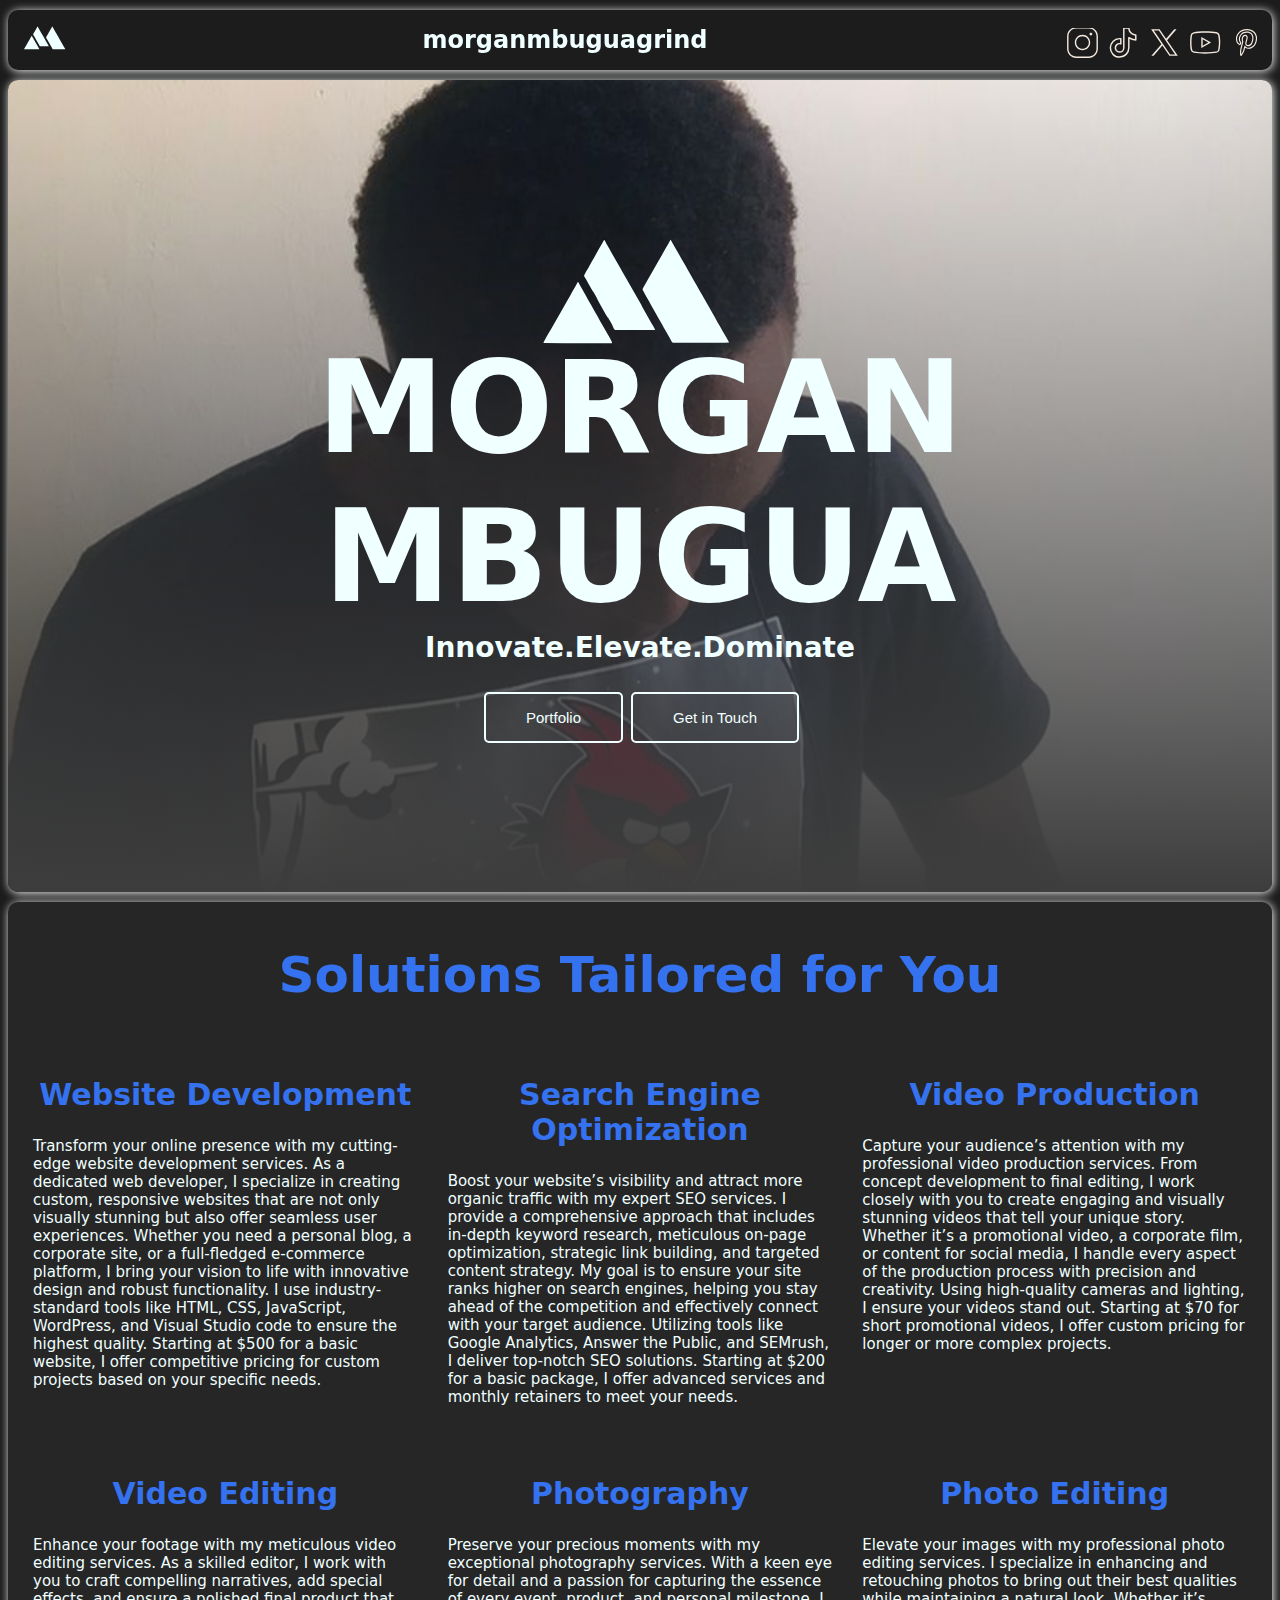
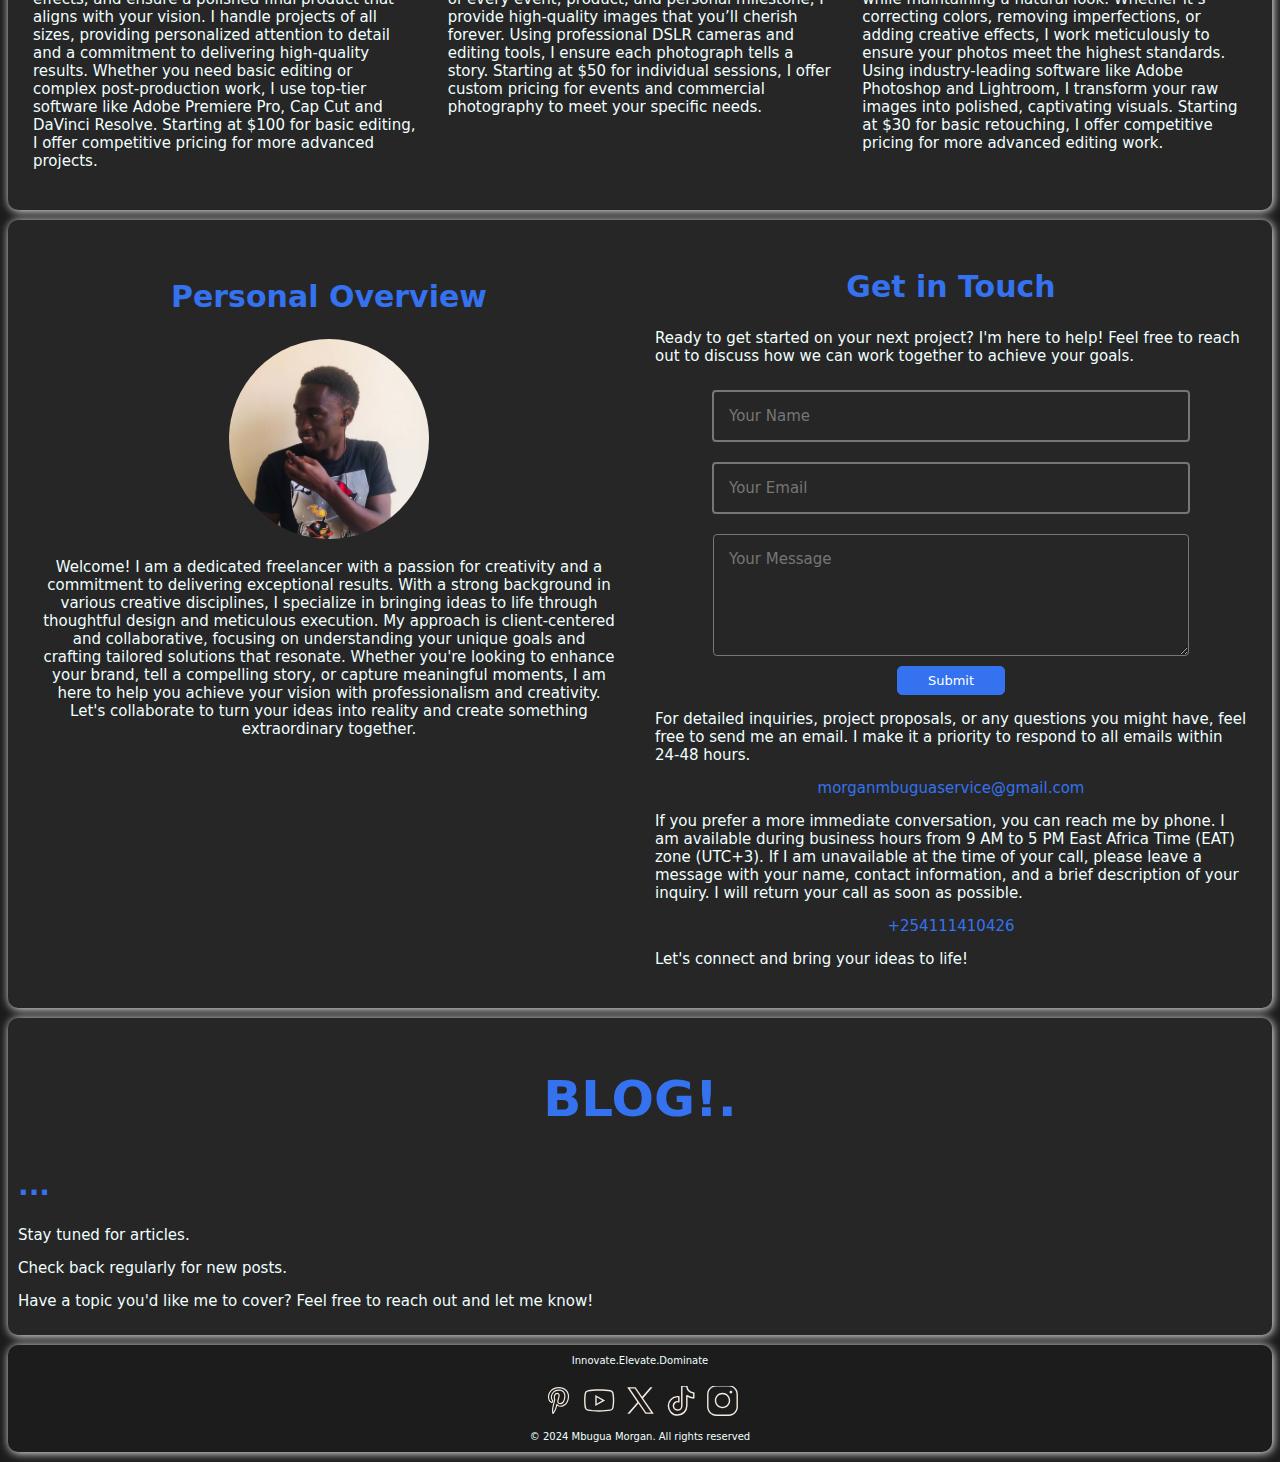
==== commit 8779e2c5: "Add files via upload" ====
--- a/index.html
+++ b/index.html
@@ -30,36 +30,37 @@
             <img src="Images/morgs logo.svg" class="morgs-logo">
             <h1 class="lp-heading">MORGAN MBUGUA</h1>
             <h3 class="lp-slogan">Innovate.Elevate.Dominate</h3>
-            <a href="Portfolio" class="portfolio-link"><button class="portfolio-button">PORTFOLIO</button></a>
+            <a href="Portfolio" class="portfolio-link"><button class="portfolio-button">Portfolio</button></a>
+            <a href="#contact-sect"><button class="contact-button">Get in Touch</button></a>
         </div>
     </div>
     <div class="services-provided">
         <h1 class="services-provided-heading">Solutions Tailored for You</h1>
         <div class="services">
-                <div class="service">
-                    <h2 class="service-heading">Website Development</h2>
-                    <p class="service-details">Transform your vision into a dynamic online presence with my freelance website development services. I specialize in creating stunning, responsive websites that not only captivate your audience but also drive conversions. Whether you’re launching a new business, looking to revamp an existing site, or need an e-commerce platform, I’m here to bring your ideas to life with precision and creativity. I believe in the power of a well-designed website to elevate your brand and engage your visitors. Let’s work together to create a website that stands out from the competition and makes a lasting impact. Your dream site is just a click away – let's create something extraordinary together.</p>
-                </div>
-                <div class="service">
-                    <h2 class="service-heading">Video Editing</h2>
-                    <p class="service-details">Bring your stories to life with seamless, captivating video edits. As a freelance video editor, I specialize in transforming raw footage into polished masterpieces that leave a lasting impact. From simple cuts and transitions to advanced effects and color grading, I offer a range of services tailored to meet your specific needs. I understand the importance of storytelling and strive to create videos that engage, inform, and inspire your audience. Whether you’re working on a personal project, corporate video, or promotional content, I’m here to enhance your vision and make it shine. Ready to elevate your content to the next level? Let's make magic happen.</p>
-                </div>
-                <div class="service">
-                    <h2 class="service-heading">Digital Marketing</h2>
-                    <p class="service-details">Unlock the full potential of your brand with my tailored digital marketing strategies. As a freelance digital marketer, I’m dedicated to helping you navigate the complexities of online marketing and achieve measurable results. From search engine optimization (SEO) and content marketing to social media management and pay-per-click (PPC) campaigns, I offer comprehensive services designed to boost your online presence and drive growth. My approach is personalized and data-driven, ensuring that your marketing efforts are effective and aligned with your business goals. Want to see your business thrive in the digital landscape? Let's connect and make it happen.</p>
-                </div>
-                <div class="service">
-                    <h2 class="service-heading">Graphic Design</h2>
-                    <p class="service-details">Make a powerful impression with unique, eye-catching designs. As a freelance graphic designer, I’m passionate about bringing your visual ideas to life and helping your brand stand out. I specialize in creating a wide range of designs, including logos, marketing materials, and complete branding solutions. Each design is crafted with attention to detail and a deep understanding of your brand’s personality and values. My goal is to deliver high-quality visuals that resonate with your audience and leave a lasting impact. Your brand deserves to be memorable – let's design something unforgettable.</p>
-                </div>
-                <div class="service">
-                    <h2 class="service-heading">Photography</h2>
-                    <p class="service-details">Capture the essence of every moment with my professional photography services. I specialize in creating stunning images that tell your unique story, whether it’s through event photography, portraits, or commercial shoots. With a keen eye for detail and a passion for capturing the perfect shot, I ensure that each photo reflects the true spirit of the moment. My approach is personalized and tailored to your specific needs, providing you with high-quality images that you will cherish forever. Want to preserve your precious memories in the most beautiful way? Let's capture them together.</p>
-                </div>
-                <div class="service">
-                    <h2 class="service-heading">Photo Editing</h2>
-                    <p class="service-details">Turn your ordinary photos into extraordinary visual stories with my professional photo editing services. I understand the importance of perfecting every detail, and I’m here to enhance your images to ensure they look their absolute best. From basic retouching and color correction to advanced manipulations and creative enhancements, I offer a range of services to meet your specific needs. Whether you’re looking to improve personal photos, professional headshots, or commercial images, I’m dedicated to delivering results that exceed your expectations. Ready to see your photos in a new light? Let's create something beautiful together.</p>
-                </div>
+            <div class="service">
+                <h2 class="service-heading">Website Development</h2>
+                <p class="service-details">Transform your online presence with my cutting-edge website development services. As a dedicated web developer, I specialize in creating custom, responsive websites that are not only visually stunning but also offer seamless user experiences. Whether you need a personal blog, a corporate site, or a full-fledged e-commerce platform, I bring your vision to life with innovative design and robust functionality. I use industry-standard tools like HTML, CSS, JavaScript, WordPress, and Visual Studio code to ensure the highest quality. Starting at $500 for a basic website, I offer competitive pricing for custom projects based on your specific needs.</p>
+            </div>
+            <div class="service">
+                <h2 class="service-heading">Search Engine Optimization</h2>
+                <p class="service-details">Boost your website’s visibility and attract more organic traffic with my expert SEO services. I provide a comprehensive approach that includes in-depth keyword research, meticulous on-page optimization, strategic link building, and targeted content strategy. My goal is to ensure your site ranks higher on search engines, helping you stay ahead of the competition and effectively connect with your target audience. Utilizing tools like Google Analytics, Answer the Public, and SEMrush, I deliver top-notch SEO solutions. Starting at $200 for a basic package, I offer advanced services and monthly retainers to meet your needs.</p>
+            </div>
+            <div class="service">
+                <h2 class="service-heading">Video Production</h2>
+                <p class="service-details">Capture your audience’s attention with my professional video production services. From concept development to final editing, I work closely with you to create engaging and visually stunning videos that tell your unique story. Whether it’s a promotional video, a corporate film, or content for social media, I handle every aspect of the production process with precision and creativity. Using high-quality cameras and lighting, I ensure your videos stand out. Starting at $70 for short promotional videos, I offer custom pricing for longer or more complex projects.</p>
+            </div>
+            <div class="service">
+                <h2 class="service-heading">Video Editing</h2>
+                <p class="service-details">Enhance your footage with my meticulous video editing services. As a skilled editor, I work with you to craft compelling narratives, add special effects, and ensure a polished final product that aligns with your vision. I handle projects of all sizes, providing personalized attention to detail and a commitment to delivering high-quality results. Whether you need basic editing or complex post-production work, I use top-tier software like Adobe Premiere Pro, Cap Cut and DaVinci Resolve. Starting at $100 for basic editing, I offer competitive pricing for more advanced projects.</p>
+            </div>
+            <div class="service">
+                <h2 class="service-heading">Photography</h2>
+                <p class="service-details">Preserve your precious moments with my exceptional photography services. With a keen eye for detail and a passion for capturing the essence of every event, product, and personal milestone, I provide high-quality images that you’ll cherish forever. Using professional DSLR cameras and editing tools, I ensure each photograph tells a story. Starting at $50 for individual sessions, I offer custom pricing for events and commercial photography to meet your specific needs.</p>
+            </div>
+            <div class="service">
+                <h2 class="service-heading">Photo Editing</h2>
+                <p class="service-details">Elevate your images with my professional photo editing services. I specialize in enhancing and retouching photos to bring out their best qualities while maintaining a natural look. Whether it’s correcting colors, removing imperfections, or adding creative effects, I work meticulously to ensure your photos meet the highest standards. Using industry-leading software like Adobe Photoshop and Lightroom, I transform your raw images into polished, captivating visuals. Starting at $30 for basic retouching, I offer competitive pricing for more advanced editing work.</p>
+            </div>
         </div>
     </div>
     <div class="about-contact">
@@ -72,7 +73,7 @@
                 
             Let's collaborate to turn your ideas into reality and create something extraordinary together.</p>
         </div>
-        <div class="contact">
+        <div id="contact-sect" class="contact">
             <h2 class="service-heading">Get in Touch</h2>
             <p class="service-details">Ready to get started on your next project? I'm here to help! Feel free to reach out to discuss how we can work together to achieve your goals.</p>
             <form action="https://formspree.io/f/xjkbvwbv" method="post" class="contact-form">
--- a/index.css
+++ b/index.css
@@ -155,7 +155,7 @@
     width: auto;
     height: 88vh;
     margin: 10px auto;
-    background: linear-gradient(to top, #1c1c1c, rgba(255, 255, 255, 0)), url(Images/bg\ image\ 1.jpg);
+    background: linear-gradient(to top, #3d3d3d, rgba(255, 255, 255, 0)), url(Images/bg\ image\ 1.jpg);
     background-repeat: no-repeat;
     background-size: cover;
     background-position: center;
@@ -227,6 +227,7 @@
     border-style: solid;
     border-radius: 5px;
     margin-bottom: 50px;
+    margin-left: 3px;
     text-align: center;
     align-items: center;
     align-content: center;
@@ -241,6 +242,36 @@
 }
 @media (max-width: 700px) {
     .portfolio-button {
+        font-size: 10px;
+        padding: 10px;
+        padding-left: 25px;
+        padding-right: 25px;
+    }
+}
+.contact-button {
+    font-size: 15px;
+    background-color: #373a4000;
+    padding: 15px 40px;
+    border-color: #F0FFFF;
+    color: #F0FFFF;
+    border-style: solid;
+    border-radius: 5px;
+    margin-bottom: 50px;
+    margin-left: 3px;
+    text-align: center;
+    align-items: center;
+    align-content: center;
+    cursor: pointer;
+    animation: riseup 3s ease-in-out forwards;
+    transition: all 0.5s;
+}
+.contact-button:hover {
+    background-color: #F0FFFF;
+    border: none;
+    color: #3572EF;
+}
+@media (max-width: 700px) {
+    .contact-button {
         font-size: 10px;
         padding: 10px;
         padding-left: 25px;
@@ -422,7 +453,7 @@
     justify-content: center;
     justify-self: center;
     align-self: center;
-    margin: 28px 1px;
+    margin: 15px 1px;
     align-content: center;
     vertical-align: middle;
     text-align: center;
@@ -439,7 +470,7 @@
     .footer-social-media {
         display: flex;
         justify-content: center;
-        margin: 20px 1px;
+        margin: 4px 1px;
         justify-content: space-between;
         text-align: center;
         align-content: center;
@@ -449,22 +480,22 @@
 }
 .slogan {
     color: #F0FFFF;
-    font-size: 18px;
+    font-size: 10px;
 }
 @media (max-width: 600px) {
     .slogan {
-        font-size: 13px;
+        font-size: 8px;
         text-align: center;
         align-self: center;
         vertical-align: middle;
     }
 }
 .copyright {
-    font-size: 18px;
+    font-size: 10px;
 }
 @media (max-width: 600px) {
     .copyright {
-        font-size: 13px;
+        font-size: 8px;
     }
 }
 img {
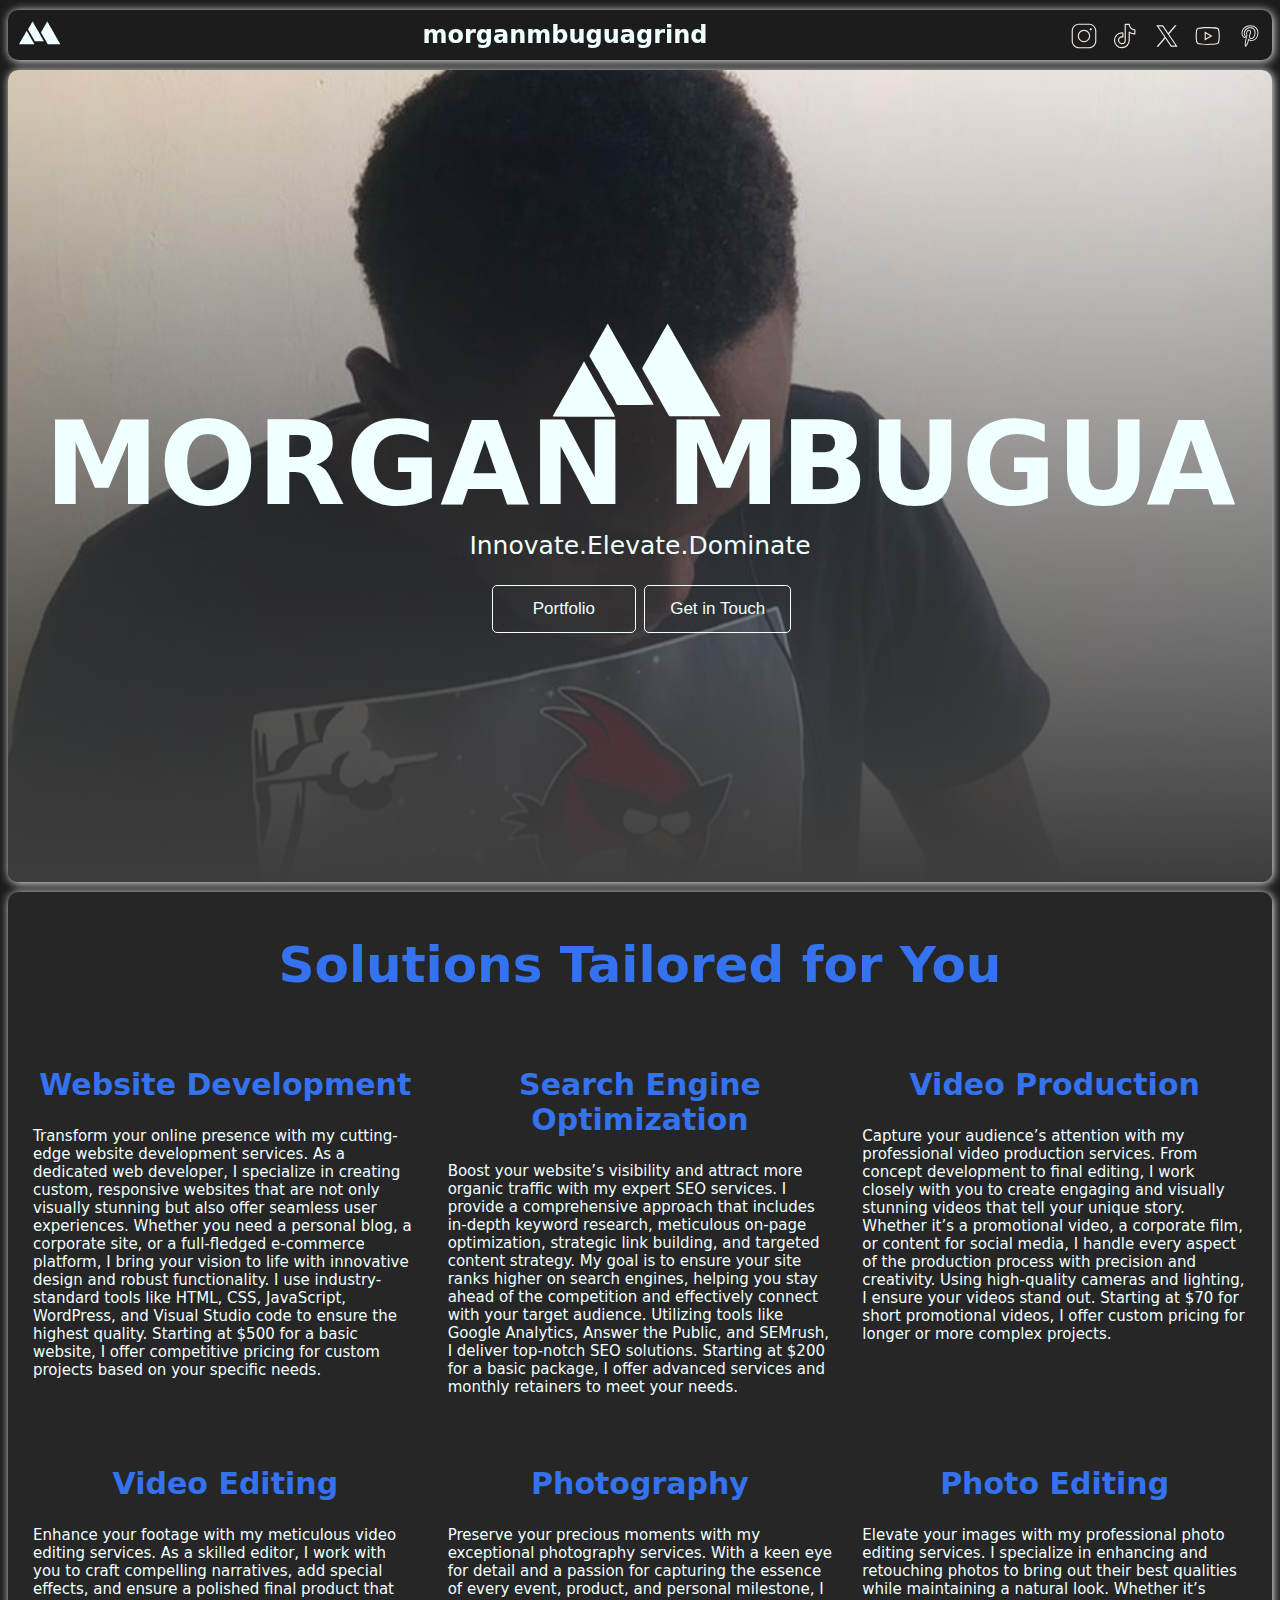
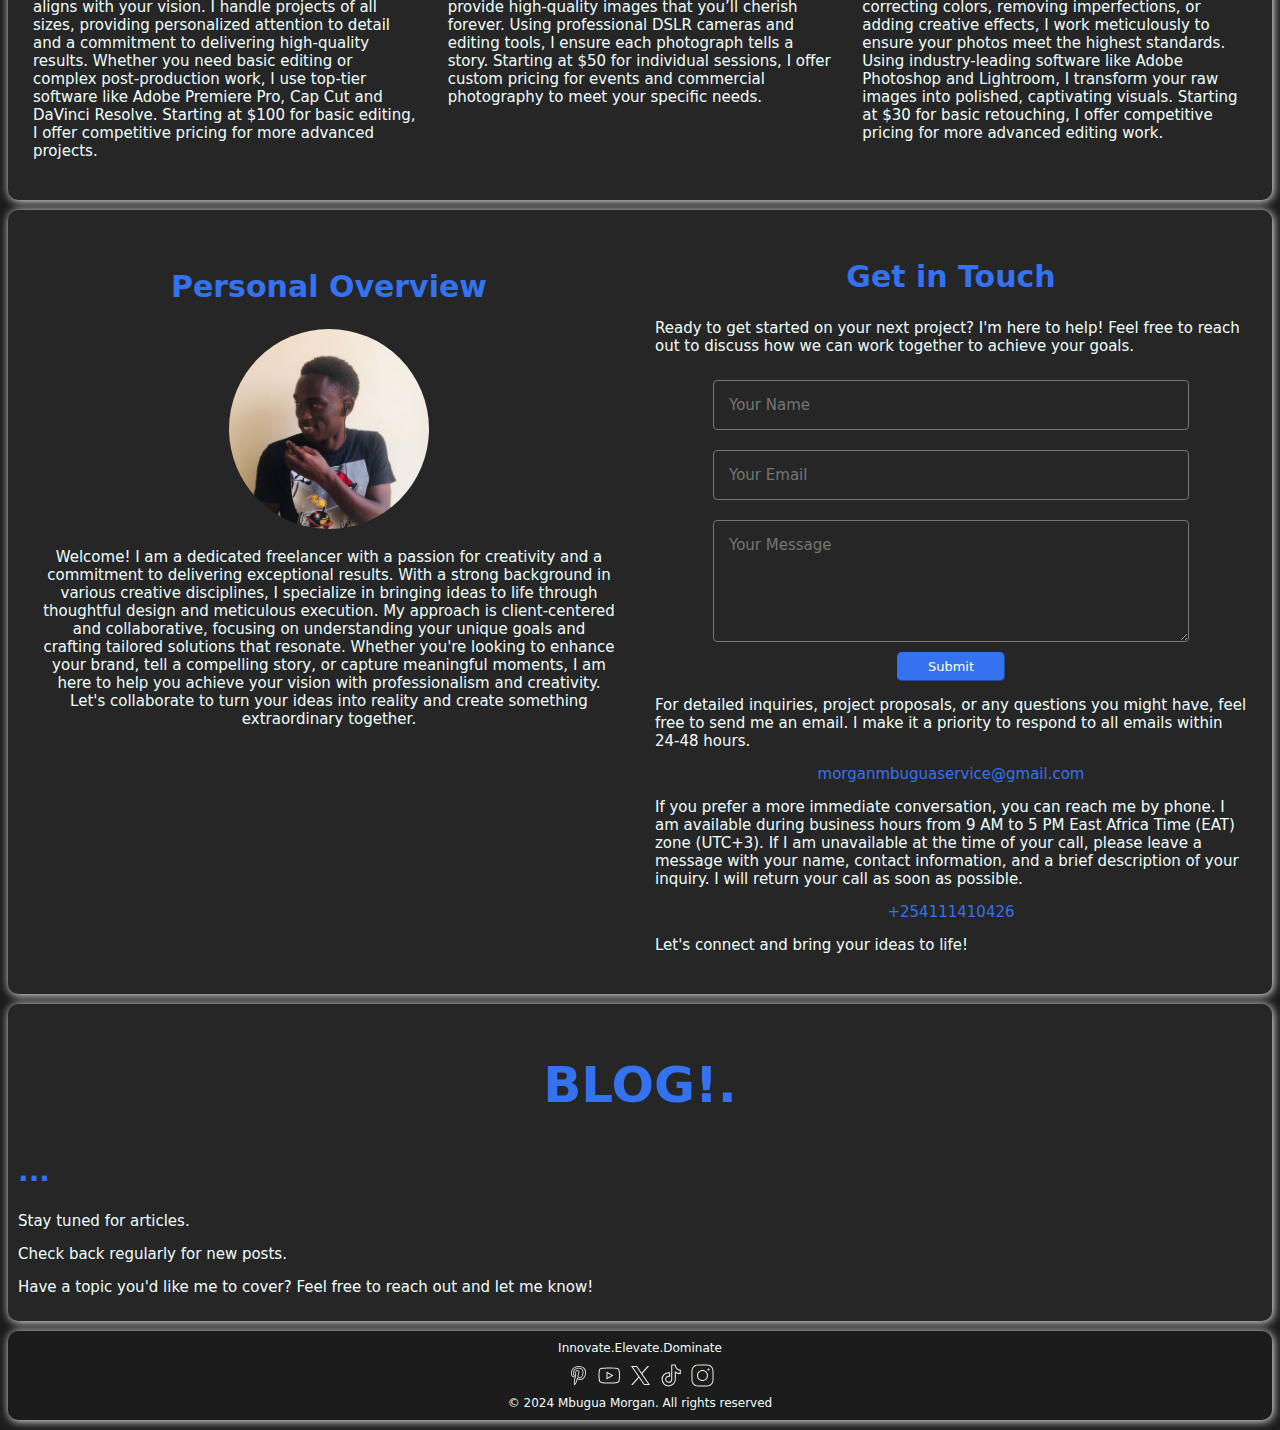
==== commit fbd6d817: "Add files via upload" ====
--- a/index.html
+++ b/index.html
@@ -29,7 +29,7 @@
         <div class="landing-page-content">
             <img src="Images/morgs logo.svg" class="morgs-logo">
             <h1 class="lp-heading">MORGAN MBUGUA</h1>
-            <h3 class="lp-slogan">Innovate.Elevate.Dominate</h3>
+            <p class="lp-slogan">Innovate.Elevate.Dominate</p>
             <a href="Portfolio" class="portfolio-link"><button class="portfolio-button">Portfolio</button></a>
             <a href="#contact-sect"><button class="contact-button">Get in Touch</button></a>
         </div>
@@ -110,11 +110,11 @@
     <footer>
         <div class="slogan">Innovate.Elevate.Dominate</div>
         <div class="footer-social-media">
-            <a href="https://pin.it/2259sFi6s" class="social-media-link"><img src="Images/pinterest.svg" class="icon"></a>
-            <a href="https://youtube.com/@morganmbuguagrind?si=PAet7J8M5yV5VNth" class="social-media-link"><img src="Images/youtube.svg" class="icon"></a>
-            <a href="https://x.com/m_mbuguagrind?s=11" class="social-media-link"><img src="Images/twitterx.svg" class="icon"></a>
-            <a href="https://www.tiktok.com/@morganmbuguagrind?_t=8nZ4Ty6tln4&_r=1" class="social-media-link"><img src="Images/tiktok.svg" class="icon"></a>
-            <a href="https://www.instagram.com/morganmbuguagrind?igsh=czQxNWVrdjYwdmZp" class="social-media-link"><img src="Images/instagram.svg" class="icon"></a>
+            <a href="https://pin.it/2259sFi6s" class="social-media-link"><img src="Images/pinterest.svg" class="footer-icon"></a>
+            <a href="https://youtube.com/@morganmbuguagrind?si=PAet7J8M5yV5VNth" class="social-media-link"><img src="Images/youtube.svg" class="footer-icon"></a>
+            <a href="https://x.com/m_mbuguagrind?s=11" class="social-media-link"><img src="Images/twitterx.svg" class="footer-icon"></a>
+            <a href="https://www.tiktok.com/@morganmbuguagrind?_t=8nZ4Ty6tln4&_r=1" class="social-media-link"><img src="Images/tiktok.svg" class="footer-icon"></a>
+            <a href="https://www.instagram.com/morganmbuguagrind?igsh=czQxNWVrdjYwdmZp" class="social-media-link"><img src="Images/instagram.svg" class="footer-icon"></a>
         </div>
         <div class="copyright">
             &copy; 2024 Mbugua Morgan. All rights reserved
--- a/index.css
+++ b/index.css
@@ -41,7 +41,7 @@
     margin: 10px auto;
     background-color: #1c1c1c;
     height: 40px;
-    padding: 10px;
+    padding: 5px;
     border-radius: 10px;
     text-align: center;
     align-content: center;
@@ -113,8 +113,8 @@
 }
 .icon {
     display: flex;
-    width: 35px;
-    height: 30px;
+    width: 28px;
+    height: 26px;
     align-self: center;
     text-align: center;
     align-content: center;
@@ -188,25 +188,25 @@
     }
 }
 .morgs-logo {
-    width: 20%;
+    width: 18%;
     margin-bottom: -8%;
     color: #F0FFFF;
     animation: dropin 2s ease-in-out forwards;
 }
 @media (max-width: 600px) {
     .morgs-logo {
-        width: 40%;
+        width: 30%;
     }
 }
 .lp-heading {
     margin: 0;
-    font-size: 10vw;
+    font-size:9vw;
     color: #F0FFFF;
     animation: fadein 2s ease-in-out forwards;
 }
 .lp-slogan {
     margin-top: 0;
-    font-size: 28px;
+    font-size: 25px;
     color: #F0FFFF;
     animation: fadein 4s ease-in-out forwards;
 }
@@ -219,9 +219,9 @@
     }
 }
 .portfolio-button {
-    font-size: 15px;
+    font-size: 17px;
     background-color: #373a4000;
-    padding: 15px 40px;
+    padding: 13px 40px;
     border-color: #F0FFFF;
     color: #F0FFFF;
     border-style: solid;
@@ -246,12 +246,13 @@
         padding: 10px;
         padding-left: 25px;
         padding-right: 25px;
+        margin-right: 1px;
     }
 }
 .contact-button {
-    font-size: 15px;
+    font-size: 17px;
     background-color: #373a4000;
-    padding: 15px 40px;
+    padding: 13px 25px;
     border-color: #F0FFFF;
     color: #F0FFFF;
     border-style: solid;
@@ -274,8 +275,9 @@
     .contact-button {
         font-size: 10px;
         padding: 10px;
-        padding-left: 25px;
-        padding-right: 25px;
+        padding-left: 17px;
+        padding-right: 17px;
+        margin-left: 1px;
     }
 }
 .services-provided {
@@ -364,6 +366,7 @@
 form input, form textarea {
     background: none;
     border-style: solid;
+    border-width: 1px;
     color: #F0FFFF;
     width: 75%;
     font-size: 15px;
@@ -375,6 +378,7 @@
 }
 form input:focus, form textarea:focus {
     border-style: solid;
+    border-width: 1px;
     border-color: #F0FFFF;
     background: transparent;
     outline: none;
@@ -390,7 +394,6 @@
     font-family: system-ui, -apple-system, BlinkMacSystemFont, 'Segoe UI', Roboto, Oxygen, Ubuntu, Cantarell, 'Open Sans', 'Helvetica Neue', sans-serif;
     align-self: center;
     background-color: #3572EF;
-    border-style: solid;
     border-color: #3572EF;
     border-width: 1px;
     color: #ffffff;
@@ -409,8 +412,9 @@
     }
 }
 form button:hover {
-    background-color: #3573efac;
-    border-color: #3573efac;
+    background-color: #ffffff;
+    border-color: #ffffff;
+    color: #3572EF;
 }
 #email, #phone {
     color: #3572EF;
@@ -453,7 +457,7 @@
     justify-content: center;
     justify-self: center;
     align-self: center;
-    margin: 15px 1px;
+    margin: 3px 1px;
     align-content: center;
     vertical-align: middle;
     text-align: center;
@@ -478,24 +482,43 @@
         width: 130px;
     }
 }
+.footer-icon {
+    display: flex;
+    width: 25px;
+    height: 25px;
+    align-self: center;
+    text-align: center;
+    align-content: center;
+    vertical-align: middle;
+}
+@media (max-width: 600px) {
+    .footer-icon {
+        width: 20px;
+        height: 20px;
+        align-content: center;
+        align-self: center;
+        text-align: center;
+        vertical-align: middle;
+    }
+}
 .slogan {
     color: #F0FFFF;
-    font-size: 10px;
+    font-size: 12px;
 }
 @media (max-width: 600px) {
     .slogan {
-        font-size: 8px;
+        font-size: 10px;
         text-align: center;
         align-self: center;
         vertical-align: middle;
     }
 }
 .copyright {
-    font-size: 10px;
+    font-size: 12px;
 }
 @media (max-width: 600px) {
     .copyright {
-        font-size: 8px;
+        font-size: 10px;
     }
 }
 img {
@@ -519,4 +542,7 @@
         text-align: center;
         vertical-align: middle;
     }
+}
+button {
+    border-width: 0.1px;
 }